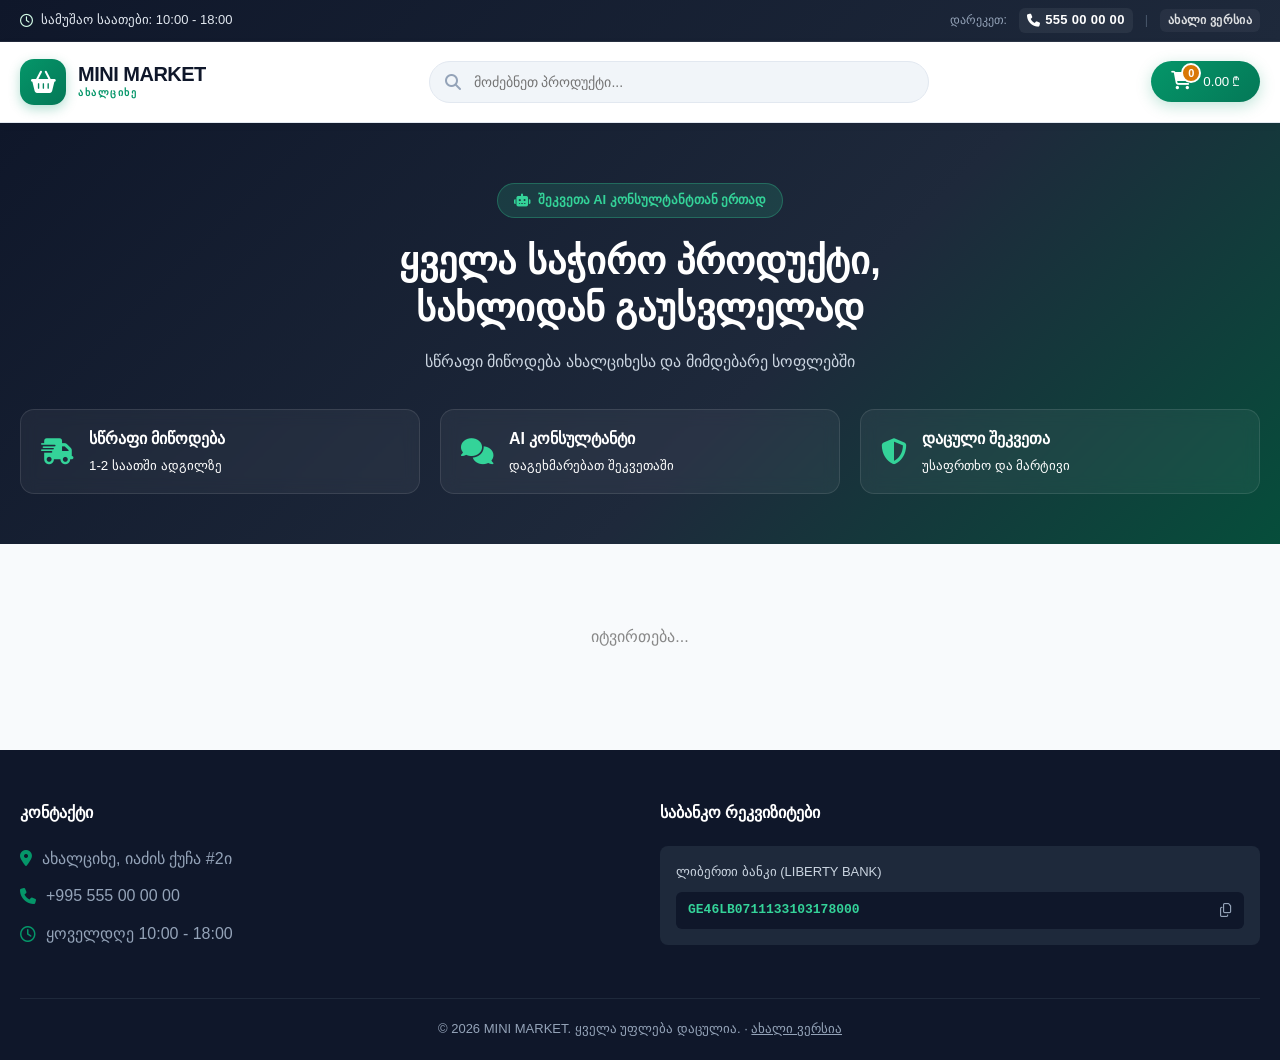
==== old.html @ efc27edb "Create old.html" ====
<!DOCTYPE html>
<html lang="ka">
<head>
<meta charset="UTF-8">
<meta name="viewport" content="width=device-width, initial-scale=1.0, maximum-scale=1.0">
<title>MINI MARKET | ძველი ვერსია</title>
<link rel="stylesheet" href="https://cdnjs.cloudflare.com/ajax/libs/font-awesome/6.5.1/css/all.min.css">
<link rel="stylesheet" href="style.css">
</head>
<body>

<div class="top-announcement-bar">
    <div class="container announcement-content">
        <div class="store-working-hours">
            <i class="fa-regular fa-clock"></i> სამუშაო საათები: 10:00 - 18:00
        </div>
        <div class="header-phones">
            <span class="phone-label">დარეკეთ:</span>
            <a href="tel:+995555000000" class="phone-link"><i class="fa-solid fa-phone"></i> 555 00 00 00</a>
            <span class="phone-divider">|</span>
            <a href="index.html" class="phone-link version-switch">ახალი ვერსია</a>
        </div>
    </div>
</div>

<header class="main-header">
    <div class="container header-wrapper">
        <a href="#" class="brand-logo">
            <div class="logo-icon"><i class="fa-solid fa-basket-shopping"></i></div>
            <div>
                <div class="brand-name">MINI MARKET</div>
                <div class="brand-tagline">ახალციხე</div>
            </div>
        </a>

        <div class="search-bar-wrapper">
            <i class="fa-solid fa-magnifying-glass search-icon"></i>
            <input type="text" id="search-input" placeholder="მოძებნეთ პროდუქტი...">
        </div>

        <button id="open-cart-btn" class="cart-btn" type="button">
            <div class="cart-icon-wrapper">
                <i class="fa-solid fa-cart-shopping"></i>
                <span class="cart-badge" id="cart-count">0</span>
            </div>
            <span class="cart-btn-text"><span id="cart-total-header">0.00</span> ₾</span>
        </button>
    </div>
</header>

<section class="hero-section">
    <div class="container">
        <div class="hero-badge"><i class="fa-solid fa-robot"></i> შეკვეთა AI კონსულტანტთან ერთად</div>
        <h1 class="hero-title">ყველა საჭირო პროდუქტი,<br>სახლიდან გაუსვლელად</h1>
        <p class="hero-subtitle">სწრაფი მიწოდება ახალციხესა და მიმდებარე სოფლებში</p>

        <div class="hero-features">
            <div class="feature-item">
                <i class="fa-solid fa-truck-fast"></i>
                <div><strong>სწრაფი მიწოდება</strong><br><small>1-2 საათში ადგილზე</small></div>
            </div>
            <div class="feature-item">
                <i class="fa-solid fa-comments"></i>
                <div><strong>AI კონსულტანტი</strong><br><small>დაგეხმარებათ შეკვეთაში</small></div>
            </div>
            <div class="feature-item">
                <i class="fa-solid fa-shield-halved"></i>
                <div><strong>დაცული შეკვეთა</strong><br><small>უსაფრთხო და მარტივი</small></div>
            </div>
        </div>
    </div>
</section>

<main class="container">
    <div id="product-list" class="product-grid">
        <p style="grid-column:1/-1; text-align:center; padding: 40px; color:#888;">იტვირთება...</p>
    </div>
</main>

<footer class="main-footer">
    <div class="container">
        <div class="footer-content">
            <div class="footer-col">
                <h4 class="footer-heading">კონტაქტი</h4>
                <ul class="footer-contact-list">
                    <li><i class="fa-solid fa-location-dot"></i> ახალციხე, იაძის ქუჩა #2ი</li>
                    <li><i class="fa-solid fa-phone"></i> +995 555 00 00 00</li>
                    <li><i class="fa-regular fa-clock"></i> ყოველდღე 10:00 - 18:00</li>
                </ul>
            </div>

            <div class="footer-col">
                <h4 class="footer-heading">საბანკო რეკვიზიტები</h4>
                <div class="iban-card">
                    <span class="iban-title">ლიბერთი ბანკი (LIBERTY BANK)</span>
                    <div class="iban-code-box">
                        <code id="iban-code">GE46LB0711133103178000</code>
                        <button id="copy-iban-btn" title="აკოპირებს ანგარიშის ნომერს" type="button"><i class="fa-regular fa-copy"></i></button>
                    </div>
                </div>
            </div>
        </div>
        <div class="footer-bottom">
            <div class="container">
                <p>© 2026 MINI MARKET. ყველა უფლება დაცულია. · <a href="index.html">ახალი ვერსია</a></p>
            </div>
        </div>
    </div>
</footer>

<!-- AI Checkout & Cart Modal Overlay -->
<div id="checkout-modal" class="modal-overlay">
    <div class="modal-card">
        <div class="modal-header">
            <div class="modal-title">
                <i class="fa-solid fa-robot"></i> AI ასისტენტი - შეკვეთის გაფორმება
            </div>
            <button id="close-modal-btn" class="close-btn" type="button"><i class="fa-solid fa-xmark"></i></button>
        </div>

        <div class="modal-body-split">
            <!-- Cart Summary -->
            <div class="cart-summary-column">
                <h3 class="column-title"><i class="fa-solid fa-cart-flatbed"></i> თქვენი კალათა</h3>
                <div id="cart-items-container" class="cart-items-list"></div>

                <div class="cart-billing-box">
                    <div class="bill-line">
                        <span>პროდუქცია:</span>
                        <span class="bill-val"><span id="subtotal-price">0.00</span> ₾</span>
                    </div>
                    <div class="bill-line">
                        <span>მიწოდების საფასური:</span>
                        <span class="bill-val"><span id="delivery-price">3.00</span> ₾</span>
                    </div>
                    <div class="bill-line total">
                        <span>სულ გადასახდელი:</span>
                        <span class="bill-val highlight"><span id="final-price">0.00</span> ₾</span>
                    </div>
                </div>
            </div>

            <!-- AI Chat Column -->
            <div class="ai-chat-column">
                <div id="ai-messages-box" class="chat-messages-container"></div>

                <div id="ai-input-wrapper" class="chat-input-area">
                    <input type="text" id="ai-user-input" placeholder="ჩაწერთ პასუხი აქ..." autocomplete="off">
                    <button id="ai-send-btn" class="send-btn" type="button"><i class="fa-solid fa-paper-plane"></i></button>
                </div>

                <button id="whatsapp-final-btn" class="whatsapp-send-btn hidden" type="button">
                    <i class="fa-brands fa-whatsapp"></i> შეკვეთის გაგზავნა WhatsApp-ზე
                </button>
            </div>
        </div>
    </div>
</div>

<script src="script-old.js"></script>
</body>
</html>
---- style.css ----
:root {
    --primary: #059669;
    --primary-dark: #047857;
    --primary-light: #d1fae5;
    --accent: #d97706;
    --dark: #0f172a;
    --dark-muted: #334155;
    --light-bg: #f8fafc;
    --card-bg: #ffffff;
    --border: #e2e8f0;
    --danger: #dc2626;
    --danger-bg: #fef2f2;
    --shadow-sm: 0 2px 8px rgba(15, 23, 42, 0.05);
    --shadow-md: 0 10px 25px -5px rgba(15, 23, 42, 0.08);
    --shadow-lg: 0 20px 35px -10px rgba(15, 23, 42, 0.15);
    --radius-sm: 8px;
    --radius-md: 14px;
    --radius-lg: 20px;
    --transition: all 0.25s cubic-bezier(0.4, 0, 0.2, 1);
}

* {
    margin: 0;
    padding: 0;
    box-sizing: border-box;
}

body {
    font-family: 'Fira GO', -apple-system, BlinkMacSystemFont, sans-serif;
    background-color: var(--light-bg);
    color: var(--dark);
    line-height: 1.6;
    -webkit-font-smoothing: antialiased;
}

.container {
    max-width: 1280px;
    margin: 0 auto;
    padding: 0 20px;
}

/* Announcement Bar */
.top-announcement-bar {
    background: linear-gradient(135deg, #0f172a 0%, #1e293b 100%);
    color: #e2e8f0;
    font-size: 13px;
    padding: 8px 0;
    border-bottom: 1px solid rgba(255, 255, 255, 0.08);
}

.announcement-content {
    display: flex;
    justify-content: space-between;
    align-items: center;
    flex-wrap: wrap;
    gap: 10px;
}

.store-working-hours {
    display: flex;
    align-items: center;
    gap: 8px;
}

.store-working-hours i {
    color: var(--primary-light);
}

.header-phones {
    display: flex;
    align-items: center;
    gap: 12px;
    flex-wrap: wrap;
}

.phone-label {
    color: #94a3b8;
    font-size: 12px;
}

.phone-link {
    color: #ffffff;
    text-decoration: none;
    font-weight: 600;
    letter-spacing: 0.3px;
    transition: var(--transition);
    display: inline-flex;
    align-items: center;
    gap: 5px;
    padding: 2px 8px;
    border-radius: 6px;
    background: rgba(255, 255, 255, 0.06);
}

.phone-link:hover {
    color: #34d399;
    background: rgba(52, 211, 153, 0.15);
}

.phone-divider {
    color: #475569;
}

.version-switch {
    font-size: 12px;
    opacity: 0.85;
}

.version-switch:hover {
    opacity: 1;
}

/* Main Header */
.main-header {
    position: sticky;
    top: 0;
    z-index: 100;
    background: rgba(255, 255, 255, 0.92);
    backdrop-filter: blur(12px);
    -webkit-backdrop-filter: blur(12px);
    border-bottom: 1px solid var(--border);
    box-shadow: var(--shadow-sm);
}

.header-wrapper {
    display: flex;
    align-items: center;
    justify-content: space-between;
    height: 80px;
    gap: 20px;
}

.brand-logo {
    display: flex;
    align-items: center;
    gap: 12px;
    text-decoration: none;
    color: var(--dark);
    flex-shrink: 0;
}

.logo-icon {
    width: 46px;
    height: 46px;
    background: linear-gradient(135deg, var(--primary) 0%, var(--primary-dark) 100%);
    color: white;
    border-radius: var(--radius-md);
    display: flex;
    align-items: center;
    justify-content: center;
    font-size: 22px;
    box-shadow: 0 4px 12px rgba(5, 150, 105, 0.3);
    flex-shrink: 0;
}

.brand-name {
    font-weight: 800;
    font-size: 20px;
    letter-spacing: -0.5px;
    line-height: 1.1;
}

.brand-tagline {
    font-size: 10px;
    font-weight: 700;
    letter-spacing: 1.5px;
    color: var(--primary);
}

/* Search Bar */
.search-bar-wrapper {
    flex: 1;
    max-width: 500px;
    position: relative;
}

.search-icon {
    position: absolute;
    left: 16px;
    top: 50%;
    transform: translateY(-50%);
    color: #94a3b8;
}

.search-bar-wrapper input {
    width: 100%;
    padding: 12px 16px 12px 44px;
    border: 1px solid var(--border);
    border-radius: 30px;
    background: #f1f5f9;
    font-family: inherit;
    font-size: 14px;
    transition: var(--transition);
    outline: none;
}

.search-bar-wrapper input:focus {
    background: #ffffff;
    border-color: var(--primary);
    box-shadow: 0 0 0 4px rgba(5, 150, 105, 0.15);
}

/* Cart Button Header */
.cart-btn {
    display: flex;
    align-items: center;
    gap: 12px;
    background: linear-gradient(135deg, var(--primary) 0%, var(--primary-dark) 100%);
    color: white;
    border: none;
    padding: 10px 20px;
    border-radius: 30px;
    cursor: pointer;
    transition: var(--transition);
    box-shadow: 0 4px 15px rgba(5, 150, 105, 0.25);
    flex-shrink: 0;
}

.cart-btn:hover {
    transform: translateY(-2px);
    box-shadow: 0 6px 20px rgba(5, 150, 105, 0.35);
}

.cart-icon-wrapper {
    position: relative;
    font-size: 18px;
}

.cart-badge {
    position: absolute;
    top: -8px;
    right: -10px;
    background: var(--accent);
    color: white;
    font-size: 11px;
    font-weight: 700;
    width: 20px;
    height: 20px;
    border-radius: 50%;
    display: flex;
    align-items: center;
    justify-content: center;
    border: 2px solid #ffffff;
}

/* Hero Section */
.hero-section {
    background: linear-gradient(135deg, #0f172a 0%, #1e293b 60%, #064e3b 100%);
    color: white;
    padding: 60px 0 50px;
    margin-bottom: 40px;
    text-align: center;
}

.hero-badge {
    display: inline-flex;
    align-items: center;
    gap: 8px;
    background: rgba(52, 211, 153, 0.15);
    color: #34d399;
    border: 1px solid rgba(52, 211, 153, 0.3);
    padding: 6px 16px;
    border-radius: 20px;
    font-size: 13px;
    font-weight: 600;
    margin-bottom: 20px;
}

.hero-title {
    font-size: 38px;
    font-weight: 800;
    line-height: 1.25;
    margin-bottom: 16px;
}

.hero-subtitle {
    font-size: 16px;
    color: #cbd5e1;
    margin-bottom: 35px;
}

.hero-features {
    display: grid;
    grid-template-columns: repeat(3, 1fr);
    gap: 20px;
    text-align: left;
}

.feature-item {
    background: rgba(255, 255, 255, 0.05);
    backdrop-filter: blur(8px);
    border: 1px solid rgba(255, 255, 255, 0.1);
    padding: 16px 20px;
    border-radius: var(--radius-md);
    display: flex;
    align-items: center;
    gap: 15px;
}

.feature-item i {
    font-size: 26px;
    color: #34d399;
}

/* Product Cards */
.product-grid {
    display: grid;
    grid-template-columns: repeat(auto-fill, minmax(240px, 1fr));
    gap: 24px;
    margin-bottom: 60px;
}

.product-card {
    background: var(--card-bg);
    border: 1px solid var(--border);
    border-radius: var(--radius-md);
    padding: 18px;
    display: flex;
    flex-direction: column;
    justify-content: space-between;
    transition: var(--transition);
}

.product-card:hover {
    transform: translateY(-5px);
    box-shadow: var(--shadow-lg);
}

.product-img-wrapper {
    width: 100%;
    height: 180px;
    display: flex;
    align-items: center;
    justify-content: center;
    margin-bottom: 15px;
    background: #f8fafc;
    border-radius: var(--radius-sm);
}

.product-img-wrapper img {
    max-width: 85%;
    max-height: 85%;
    object-fit: contain;
}

.product-title {
    font-size: 15px;
    font-weight: 700;
    margin-bottom: 8px;
    min-height: 40px;
}

.product-footer {
    display: flex;
    align-items: center;
    justify-content: space-between;
}

.product-price {
    font-size: 18px;
    font-weight: 800;
    color: var(--primary-dark);
}

.add-to-cart-btn {
    background: var(--primary-light);
    color: var(--primary-dark);
    border: none;
    padding: 9px 15px;
    border-radius: 20px;
    font-family: inherit;
    font-weight: 700;
    cursor: pointer;
    transition: var(--transition);
}

.add-to-cart-btn:hover {
    background: var(--primary);
    color: white;
}

/* Footer */
.main-footer {
    background: var(--dark);
    color: #94a3b8;
    padding-top: 50px;
}

.footer-content {
    display: grid;
    grid-template-columns: repeat(auto-fit, minmax(280px, 1fr));
    gap: 40px;
    padding-bottom: 40px;
    border-bottom: 1px solid #1e293b;
}

.footer-heading {
    color: white;
    font-size: 16px;
    font-weight: 700;
    margin-bottom: 20px;
}

.footer-contact-list {
    list-style: none;
}

.footer-contact-list li {
    margin-bottom: 12px;
    display: flex;
    align-items: center;
    gap: 10px;
}

.footer-contact-list i { color: var(--primary); }

.iban-card {
    background: #1e293b;
    padding: 16px;
    border-radius: var(--radius-sm);
}

.iban-title {
    display: block;
    font-size: 13px;
    margin-bottom: 10px;
    color: #cbd5e1;
}

.iban-code-box {
    display: flex;
    align-items: center;
    justify-content: space-between;
    background: #0f172a;
    padding: 8px 12px;
    border-radius: 6px;
    gap: 10px;
}

.iban-code-box code { color: #34d399; font-weight: 600; word-break: break-all; }

.iban-code-box button {
    background: transparent;
    border: none;
    color: #94a3b8;
    cursor: pointer;
    flex-shrink: 0;
}

.iban-code-box button:hover { color: #34d399; }

.footer-bottom {
    padding: 20px 0;
    text-align: center;
    font-size: 13px;
}

.footer-bottom a {
    color: #94a3b8;
}

.footer-bottom a:hover {
    color: #34d399;
}

/* AI Modal Overlay */
.modal-overlay {
    position: fixed;
    top: 0; left: 0; right: 0; bottom: 0;
    background: rgba(15, 23, 42, 0.7);
    backdrop-filter: blur(6px);
    z-index: 1000;
    display: flex;
    align-items: center;
    justify-content: center;
    opacity: 0;
    pointer-events: none;
    transition: opacity 0.3s ease;
    padding: 20px;
}

.modal-overlay.show { opacity: 1; pointer-events: auto; }

.modal-card {
    background: #ffffff;
    width: 100%;
    max-width: 960px;
    max-height: 90vh;
    border-radius: var(--radius-lg);
    box-shadow: var(--shadow-lg);
    display: flex;
    flex-direction: column;
    overflow: hidden;
}

.modal-header {
    background: var(--dark);
    color: white;
    padding: 18px 24px;
    display: flex;
    align-items: center;
    justify-content: space-between;
}

.modal-title { display:flex; align-items:center; gap:10px; font-weight:700; }

.close-btn {
    background: rgba(255,255,255,0.1);
    border: none;
    color: white;
    width: 32px;
    height: 32px;
    border-radius: 50%;
    cursor: pointer;
}
.close-btn:hover { background: rgba(255,255,255,0.2); }

.modal-body-split {
    display: flex;
    height: 560px;
}

.cart-summary-column {
    width: 38%;
    background: #f8fafc;
    border-right: 1px solid var(--border);
    padding: 20px;
    display: flex;
    flex-direction: column;
}

.column-title { font-size: 15px; margin-bottom: 14px; display:flex; align-items:center; gap:8px; }

.cart-items-list { flex: 1; overflow-y: auto; }

.cart-item-row {
    background: white;
    border: 1px solid var(--border);
    padding: 10px 12px;
    border-radius: var(--radius-sm);
    margin-bottom: 10px;
    display: flex;
    justify-content: space-between;
    align-items: center;
}

.cart-item-row button {
    background: var(--primary-light);
    border: none;
    width: 24px;
    height: 24px;
    border-radius: 50%;
    cursor: pointer;
    font-weight: 700;
}

.cart-billing-box {
    background: white;
    padding: 14px;
    border-radius: var(--radius-sm);
    border: 1px solid var(--border);
}

.bill-line { display: flex; justify-content: space-between; margin-bottom: 6px; }
.bill-line.total { border-top: 1px dashed var(--border); padding-top: 8px; font-weight: 800; }
.bill-val.highlight { color: var(--primary-dark); font-size: 17px; }

.ai-chat-column {
    flex: 1;
    display: flex;
    flex-direction: column;
    padding: 20px;
}

.chat-messages-container {
    flex: 1;
    overflow-y: auto;
    display: flex;
    flex-direction: column;
    gap: 12px;
    margin-bottom: 15px;
}

.chat-bubble {
    max-width: 85%;
    padding: 12px 16px;
    border-radius: 16px;
    font-size: 14px;
    white-space: pre-wrap;
}

.chat-bubble.bot { background: #f1f5f9; color: var(--dark); align-self: flex-start; }
.chat-bubble.user { background: var(--primary); color: white; align-self: flex-end; }

/* Red Validation Error Style */
.chat-bubble.bot.error {
    background: var(--danger-bg);
    color: var(--danger);
    border: 1px solid #fca5a5;
    border-left: 4px solid var(--danger);
    font-weight: 600;
}

.chat-input-area { display: flex; gap: 10px; }
.chat-input-area input {
    flex: 1; padding: 12px 16px; border: 1px solid var(--border); border-radius: 25px; outline: none;
}
.send-btn {
    background: var(--primary); color: white; border: none; width: 44px; height: 44px; border-radius: 50%; cursor: pointer;
}

.whatsapp-send-btn {
    width: 100%; background: #25d366; color: white; border: none; padding: 14px; border-radius: 12px; font-weight: 700; cursor: pointer;
}
.whatsapp-send-btn:hover { background: #1ebe5b; }

.confirm-order-btn {
    width: 100%;
    background: var(--primary);
    color: white;
    border: none;
    padding: 14px;
    border-radius: 12px;
    font-weight: 700;
    cursor: pointer;
    transition: var(--transition);
}
.confirm-order-btn:hover { background: var(--primary-dark); }
.confirm-order-btn:disabled { opacity: 0.6; cursor: not-allowed; }

.hidden { display: none !important; }

@media (max-width: 900px) {
    .modal-body-split { flex-direction: column; height: auto; }
    .cart-summary-column { width: 100%; border-right: none; border-bottom: 1px solid var(--border); }
    .chat-messages-container { max-height: 260px; }
}

/* ===== Mobile / Tablet responsiveness ===== */
@media (max-width: 768px) {
    .header-wrapper {
        flex-wrap: wrap;
        height: auto;
        padding: 12px 0;
        gap: 12px;
    }
    .search-bar-wrapper {
        order: 3;
        max-width: 100%;
        flex-basis: 100%;
    }
    .hero-section { padding: 40px 0 30px; }
    .hero-title { font-size: 27px; }
    .hero-subtitle { font-size: 14px; margin-bottom: 25px; }
    .hero-features { grid-template-columns: 1fr; }
    .announcement-content { justify-content: center; text-align: center; }
    .header-phones { justify-content: center; }
    .product-grid { grid-template-columns: repeat(auto-fill, minmax(150px, 1fr)); gap: 14px; }
    .product-img-wrapper { height: 130px; }
}

@media (max-width: 480px) {
    .brand-name { font-size: 16px; }
    .brand-tagline { font-size: 9px; }
    .logo-icon { width: 38px; height: 38px; font-size: 18px; border-radius: var(--radius-sm); }
    .cart-btn { padding: 9px 14px; gap: 8px; }
    .cart-btn-text { font-size: 13px; }
    .product-title { font-size: 13px; min-height: 34px; }
    .product-price { font-size: 15px; }
    .add-to-cart-btn { padding: 7px 10px; font-size: 12px; }
    .modal-card { max-height: 95vh; }
    .modal-header { padding: 14px 16px; }
    .cart-summary-column, .ai-chat-column { padding: 14px; }
}
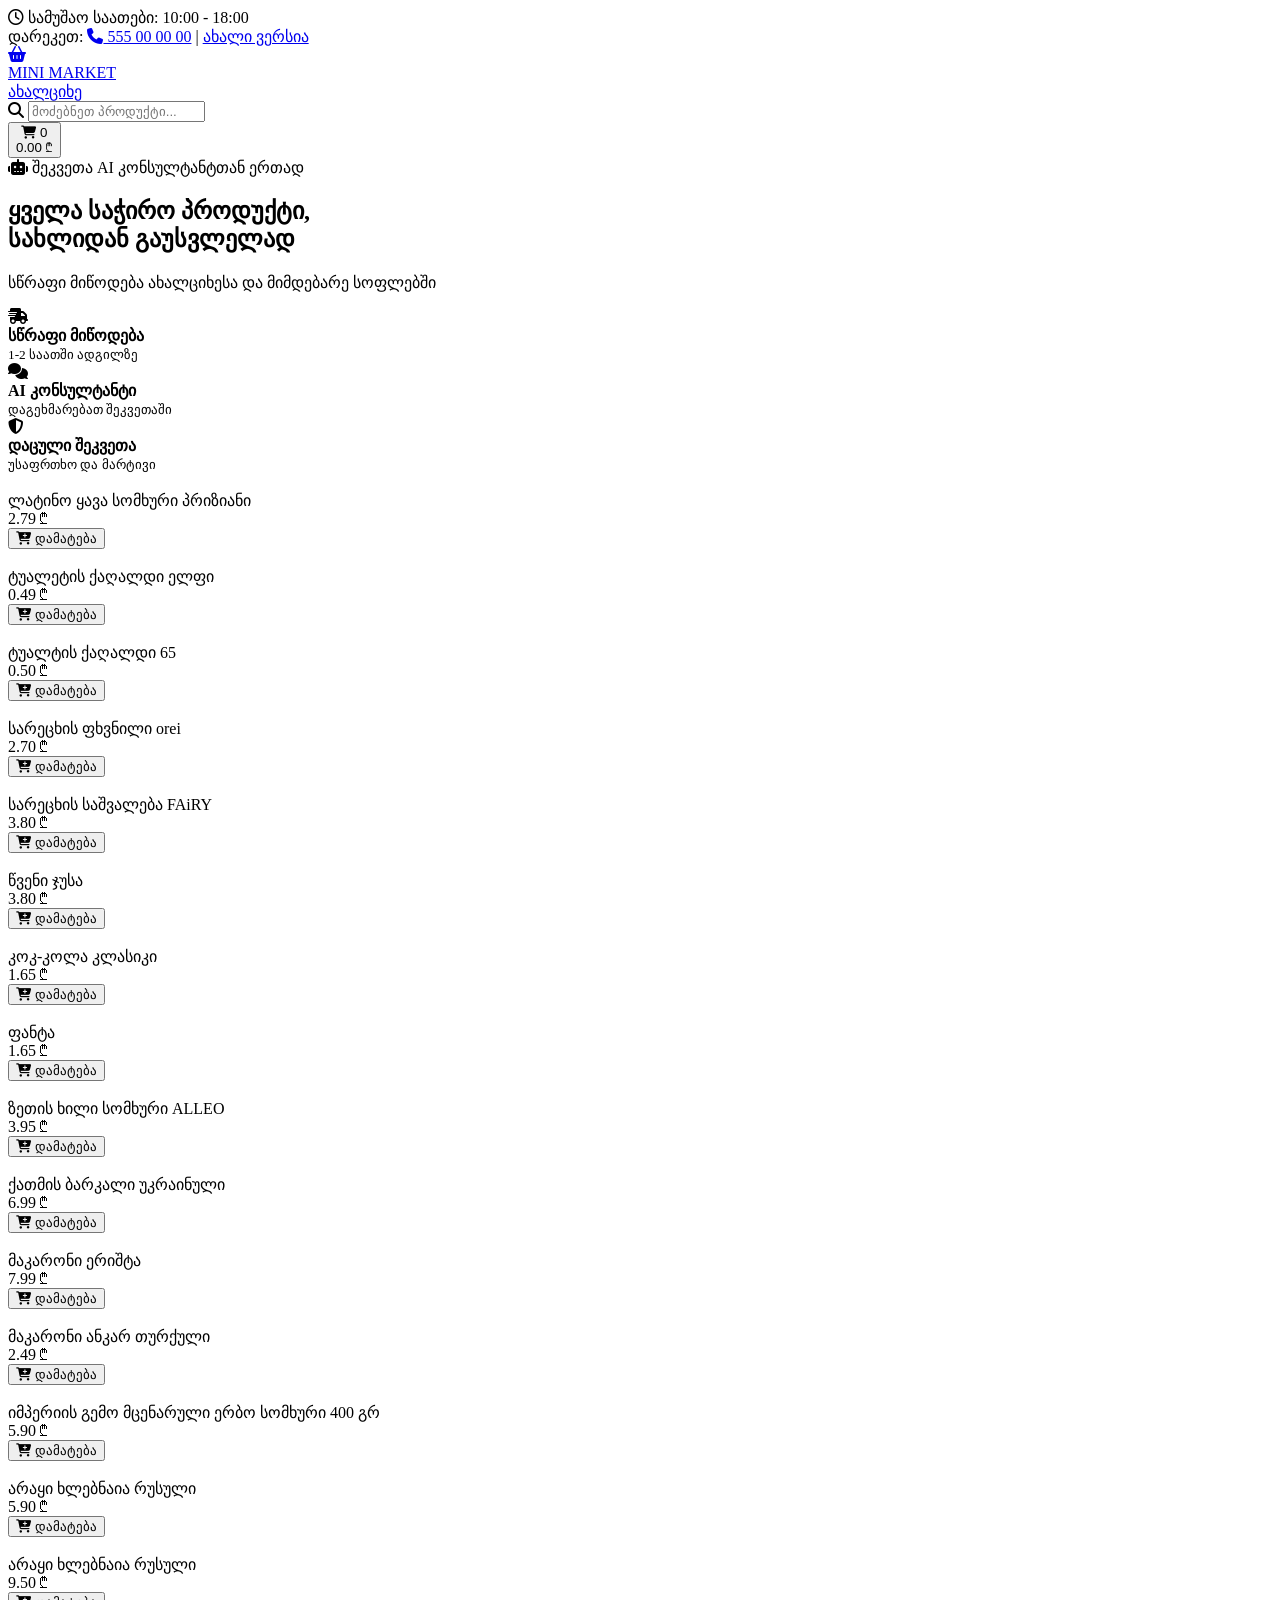
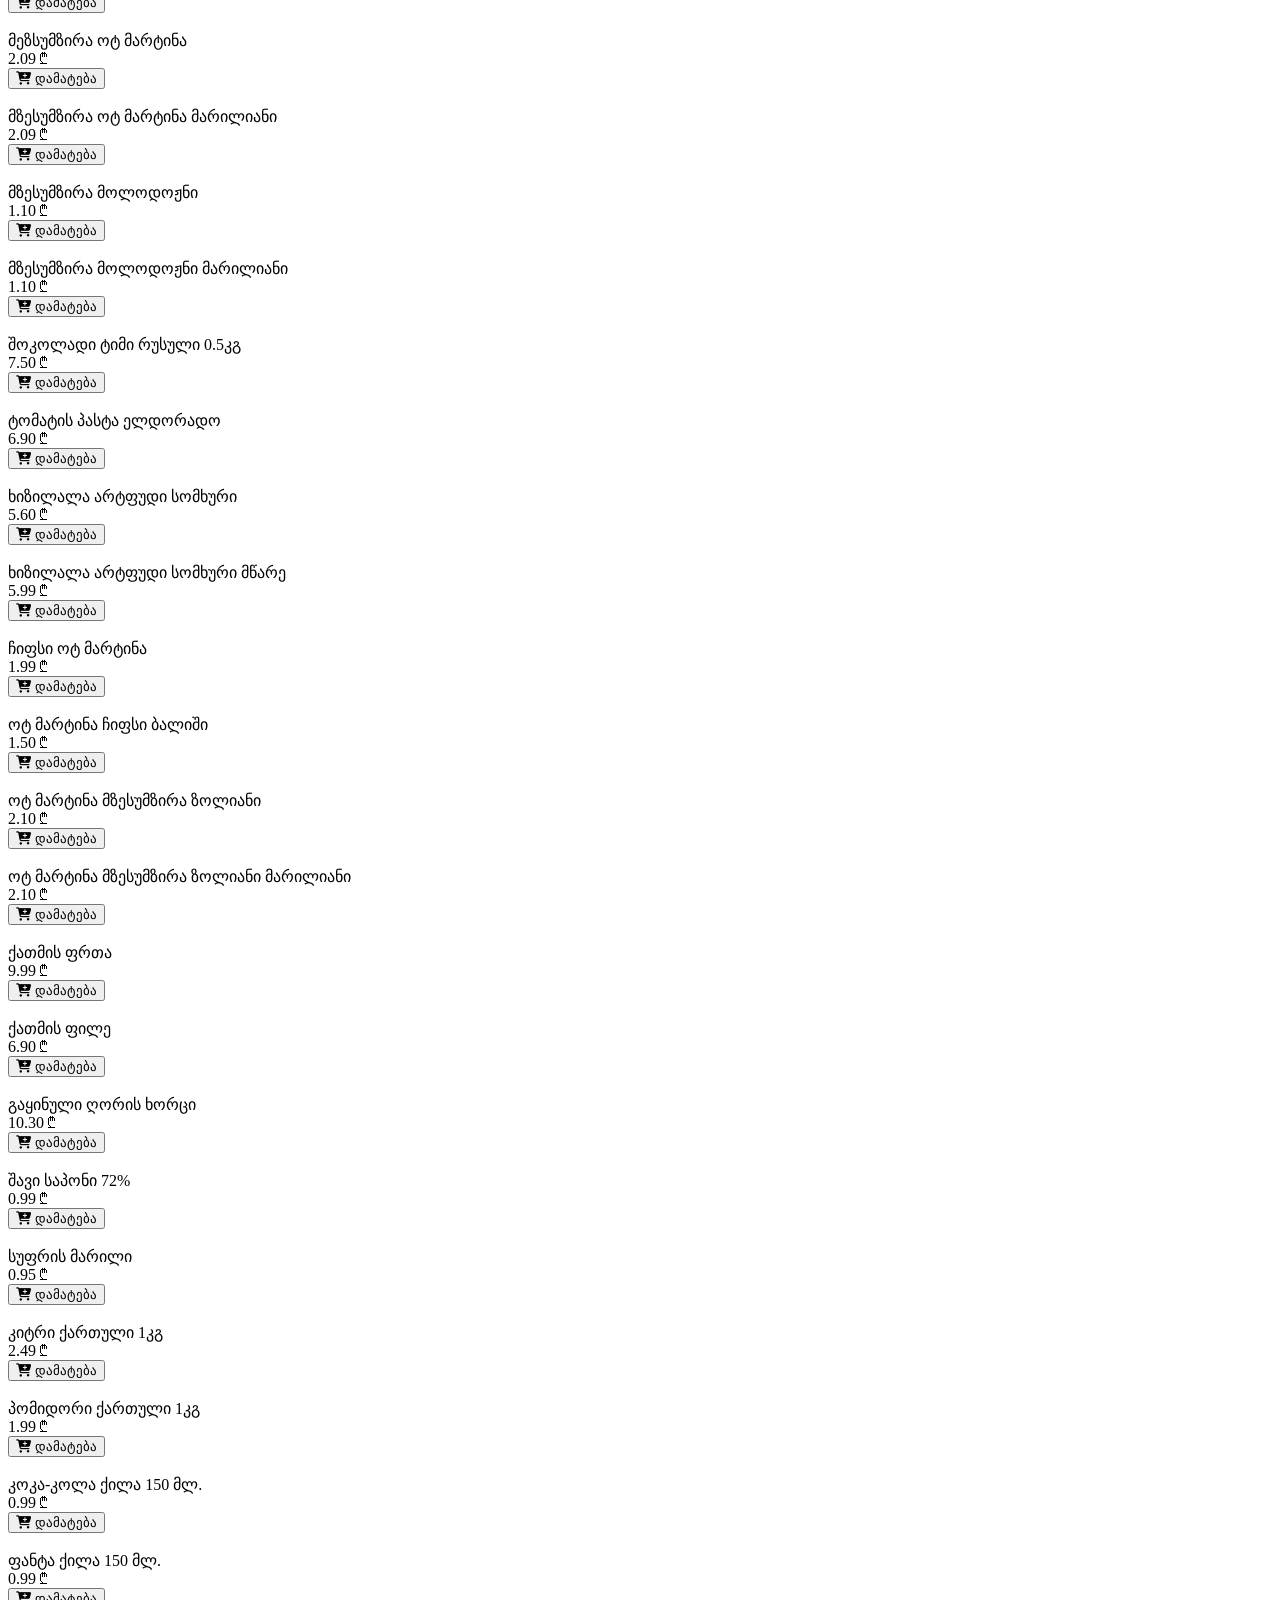
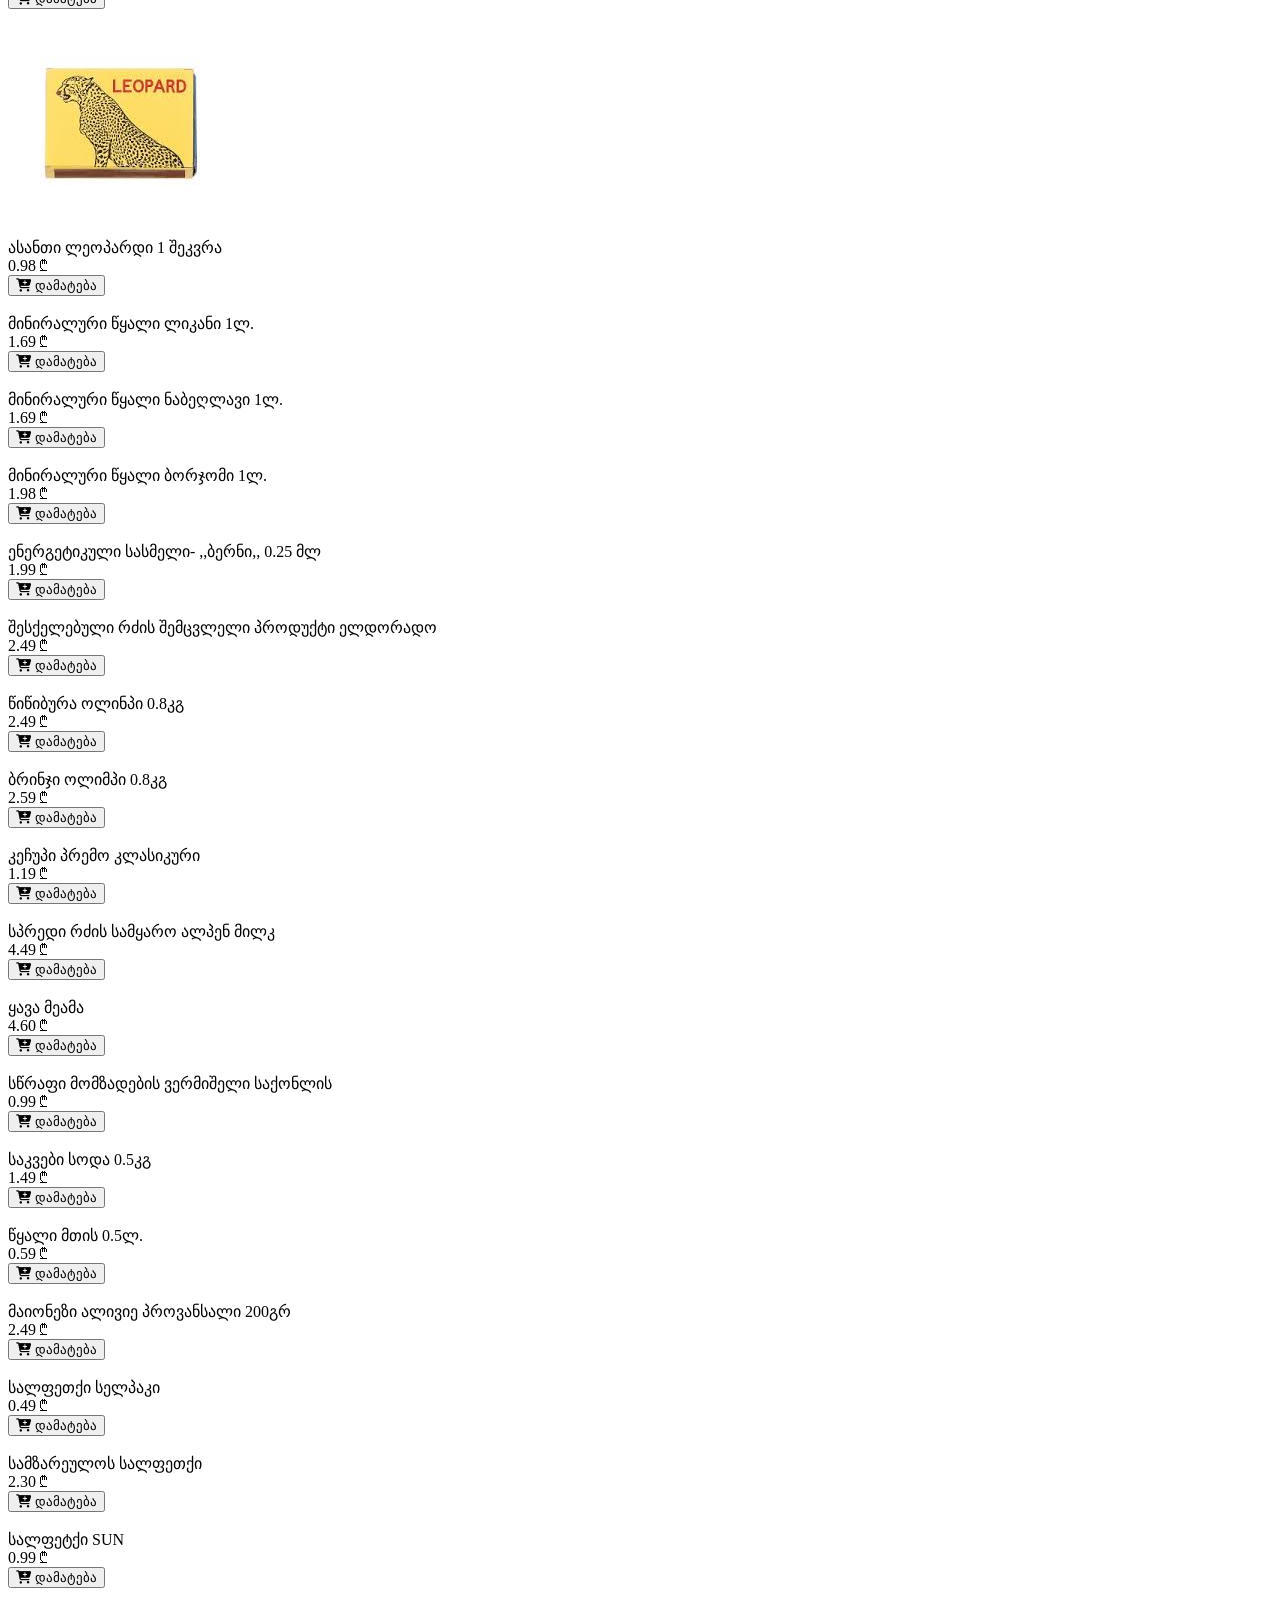
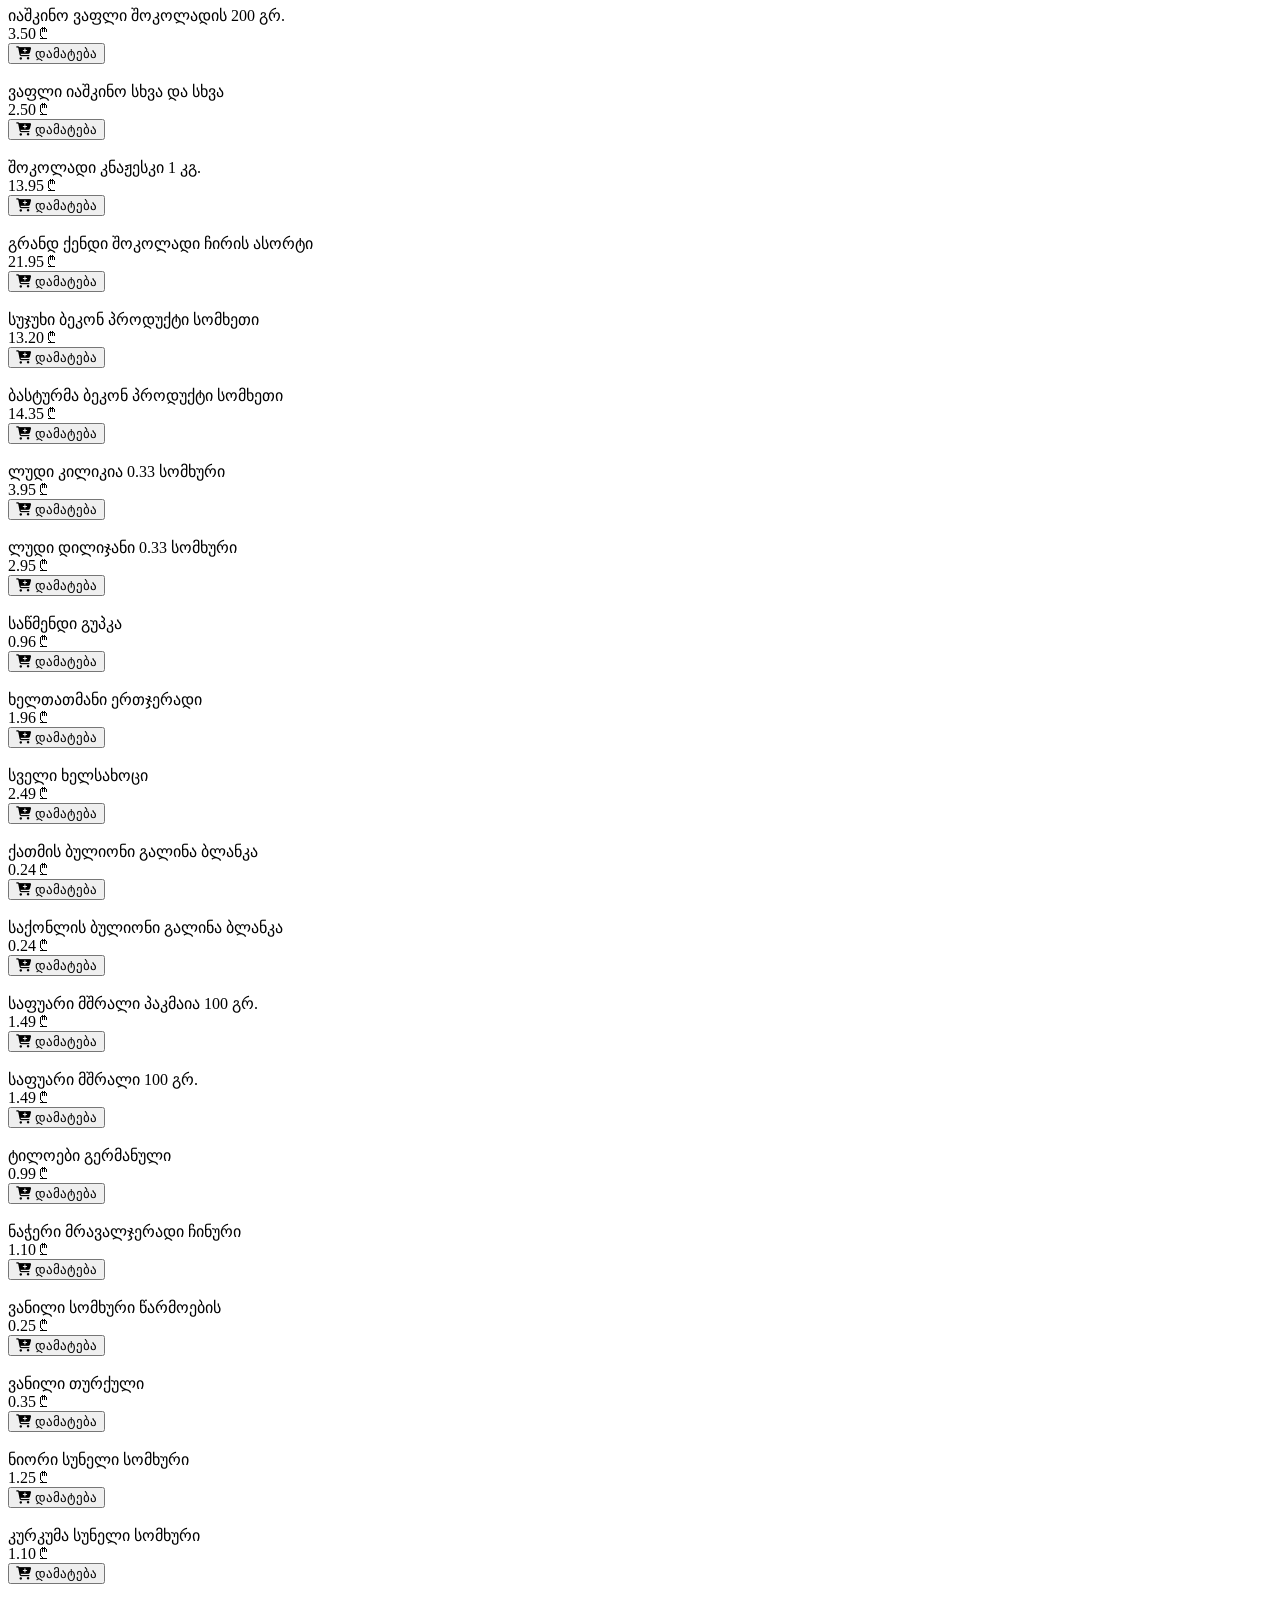
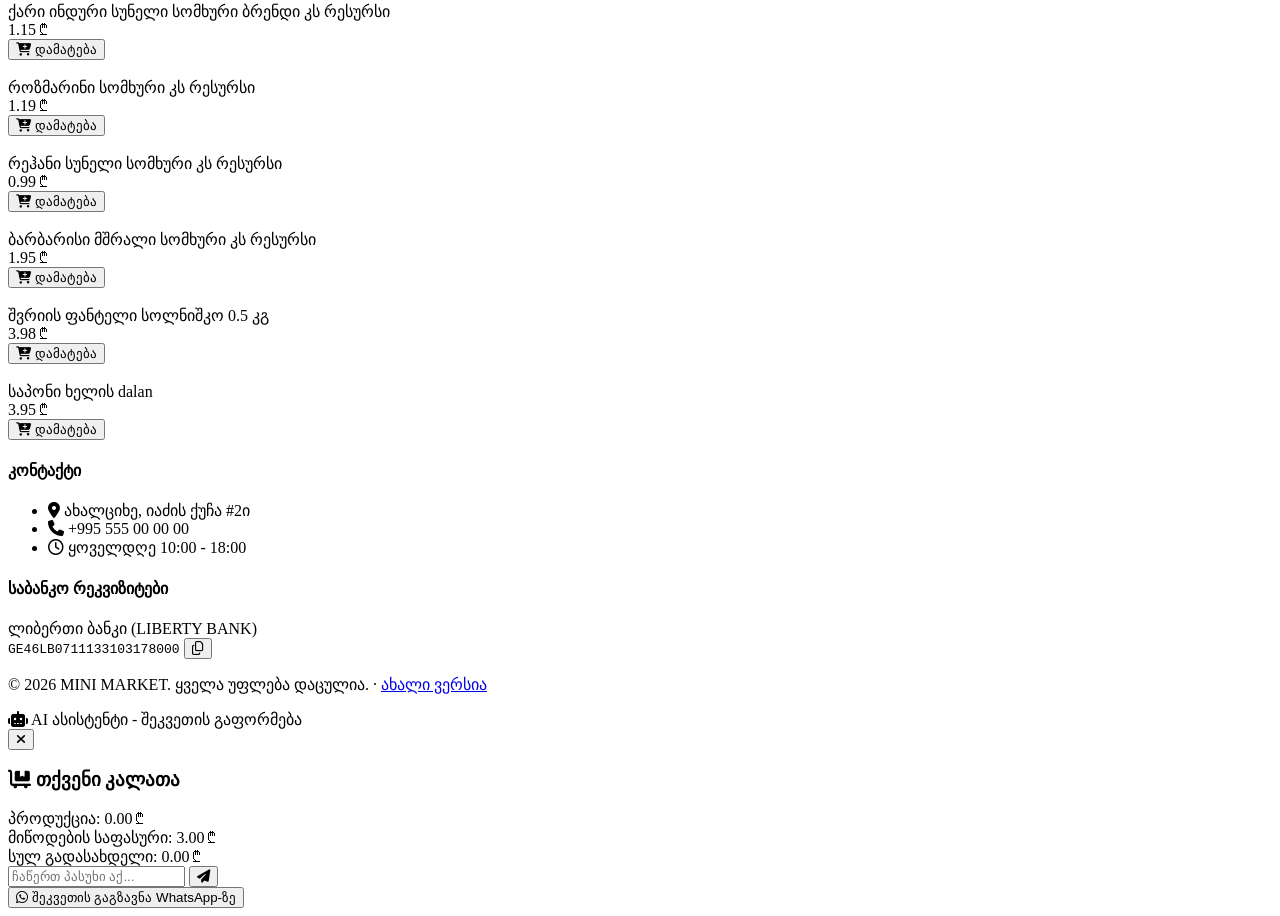
==== commit 7558cf2e: "Update old.html" ====
--- a/old.html
+++ b/old.html
@@ -5,7 +5,7 @@
 <meta name="viewport" content="width=device-width, initial-scale=1.0, maximum-scale=1.0">
 <title>MINI MARKET | ძველი ვერსია</title>
 <link rel="stylesheet" href="https://cdnjs.cloudflare.com/ajax/libs/font-awesome/6.5.1/css/all.min.css">
-<link rel="stylesheet" href="style.css">
+<link rel="stylesheet" href="style-old.css">
 </head>
 <body>
 
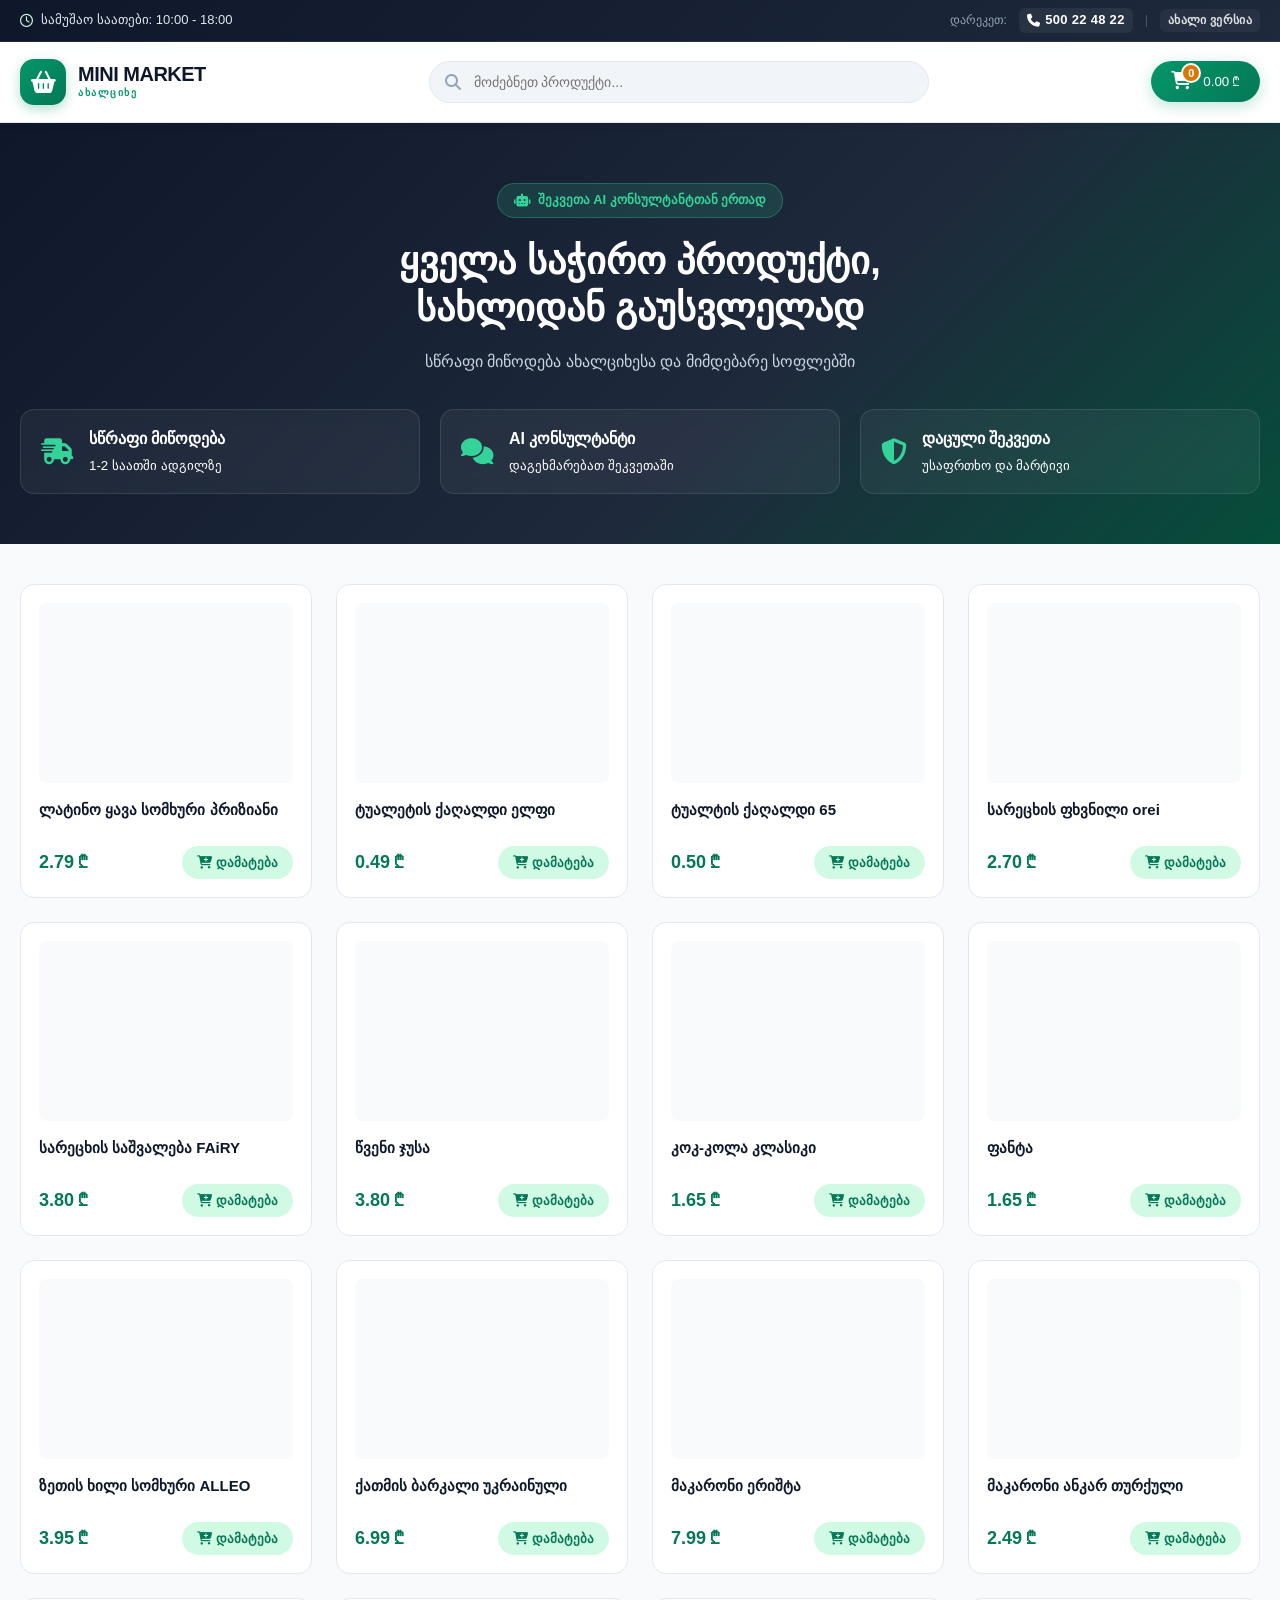
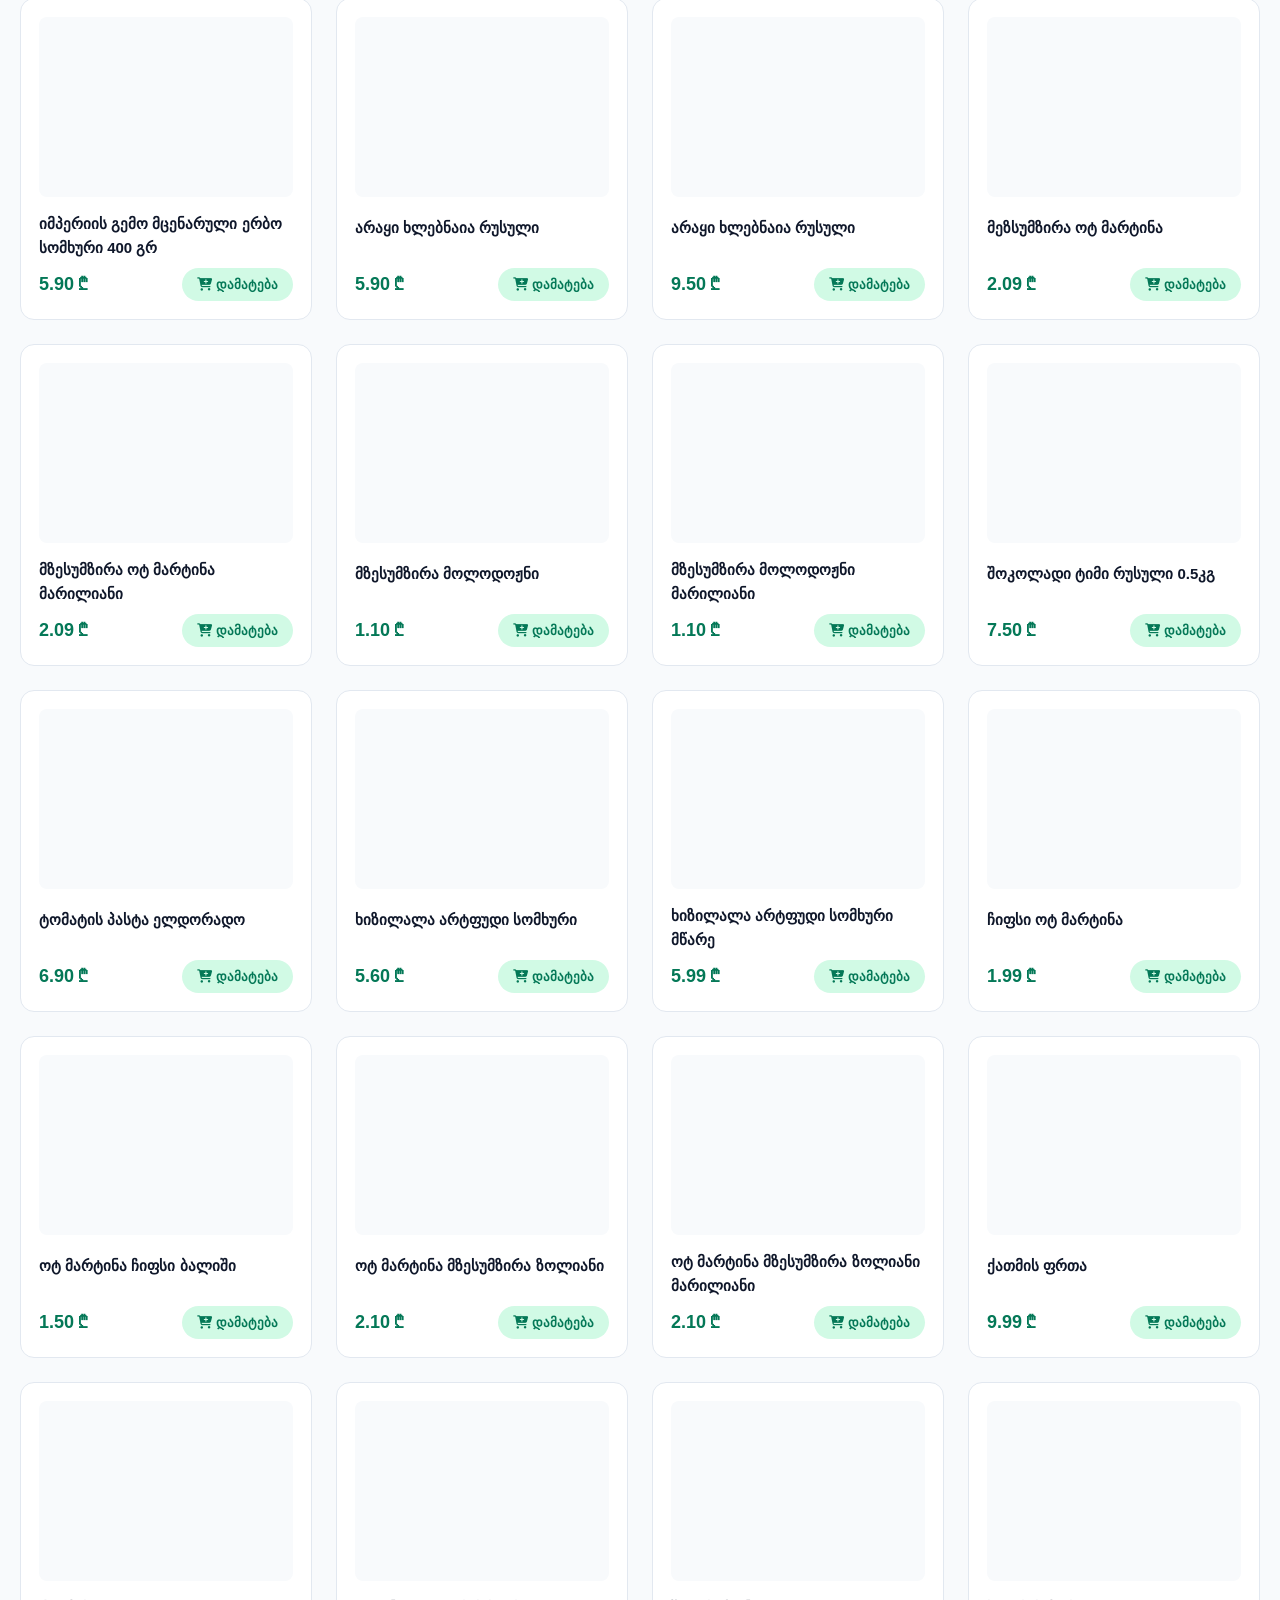
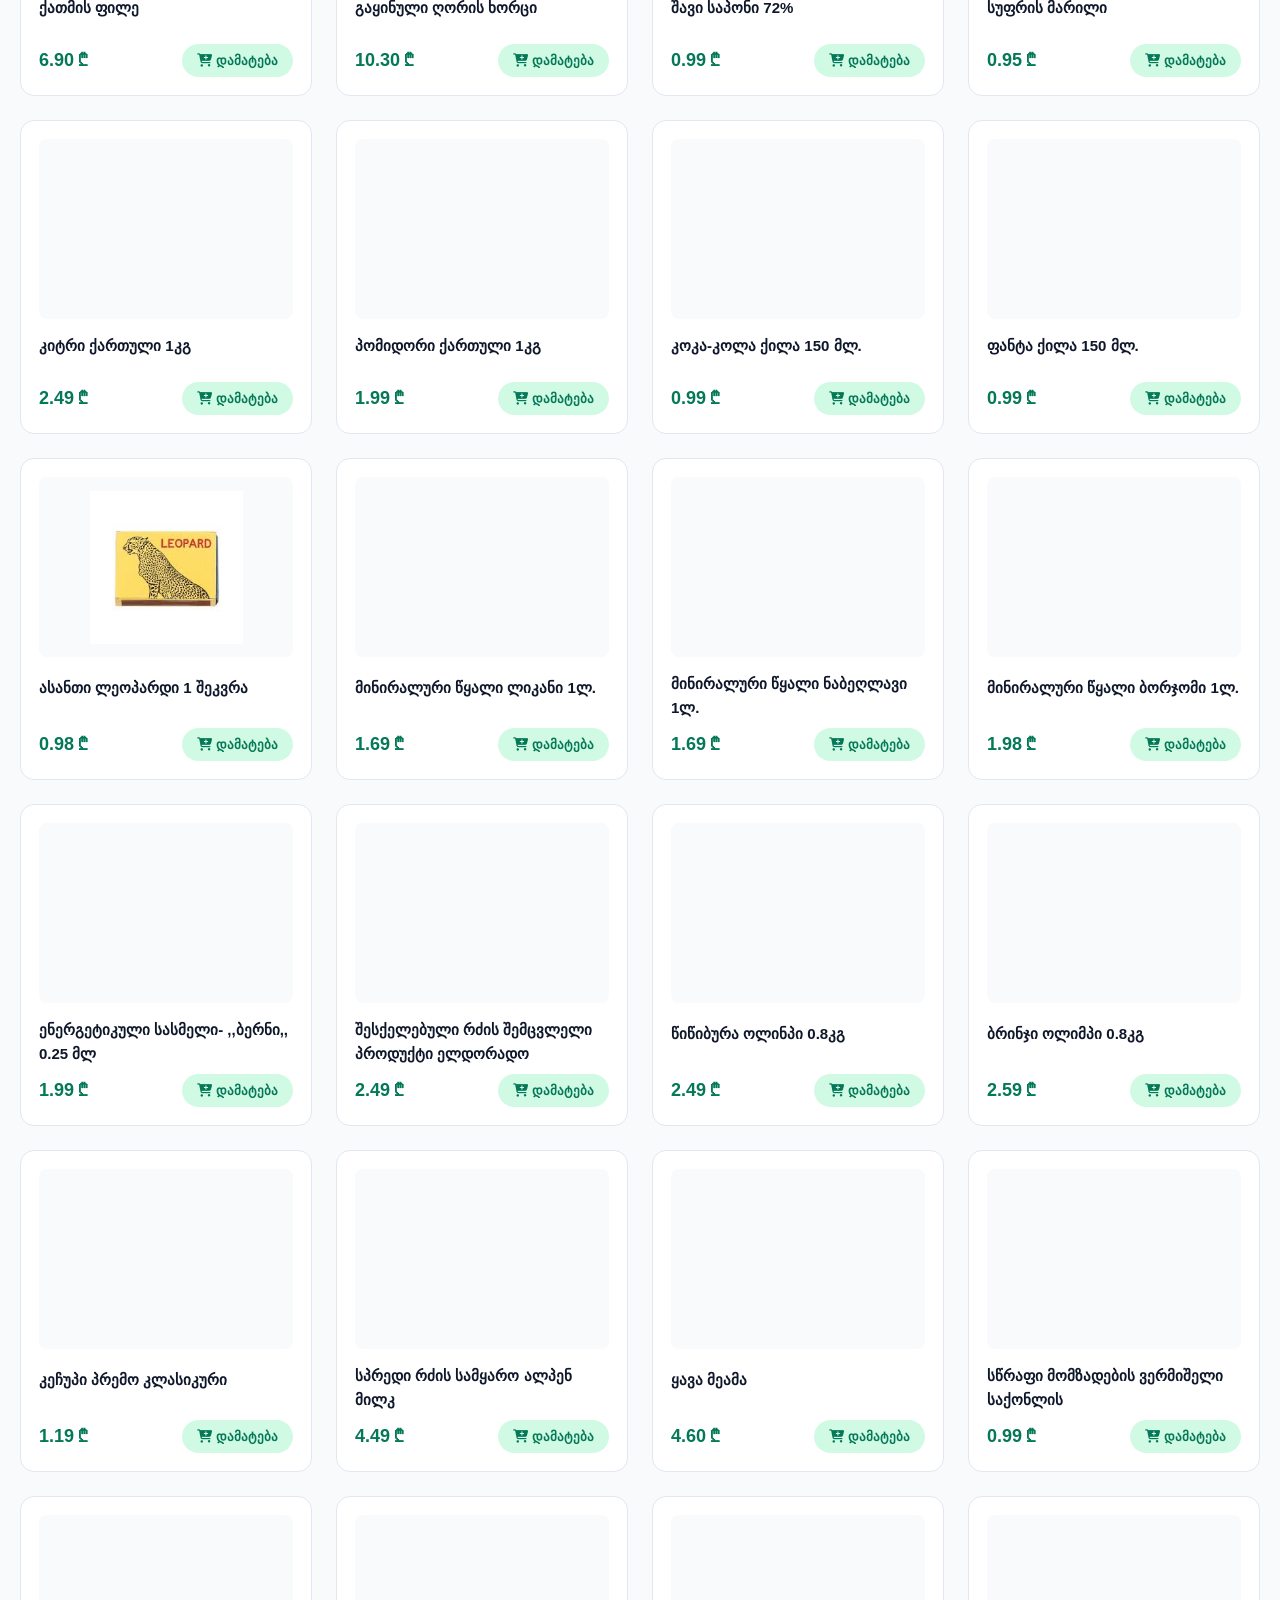
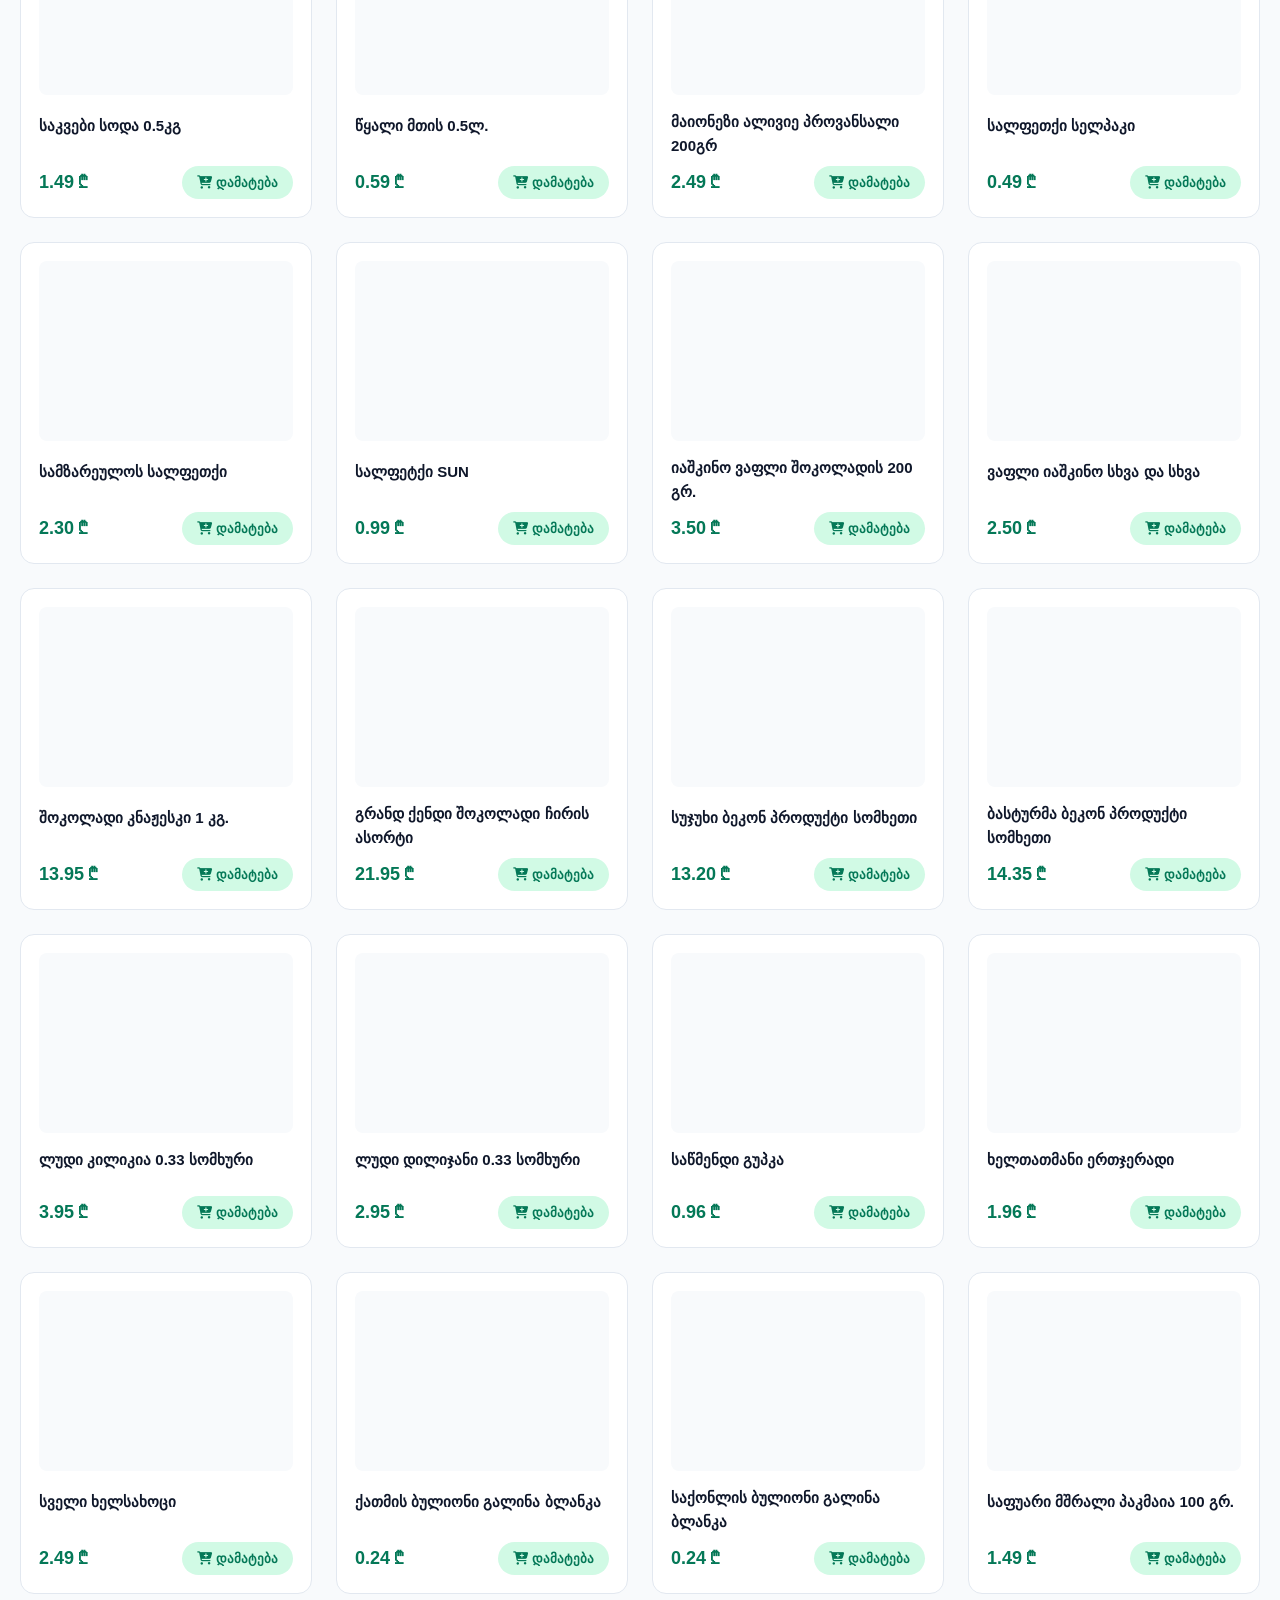
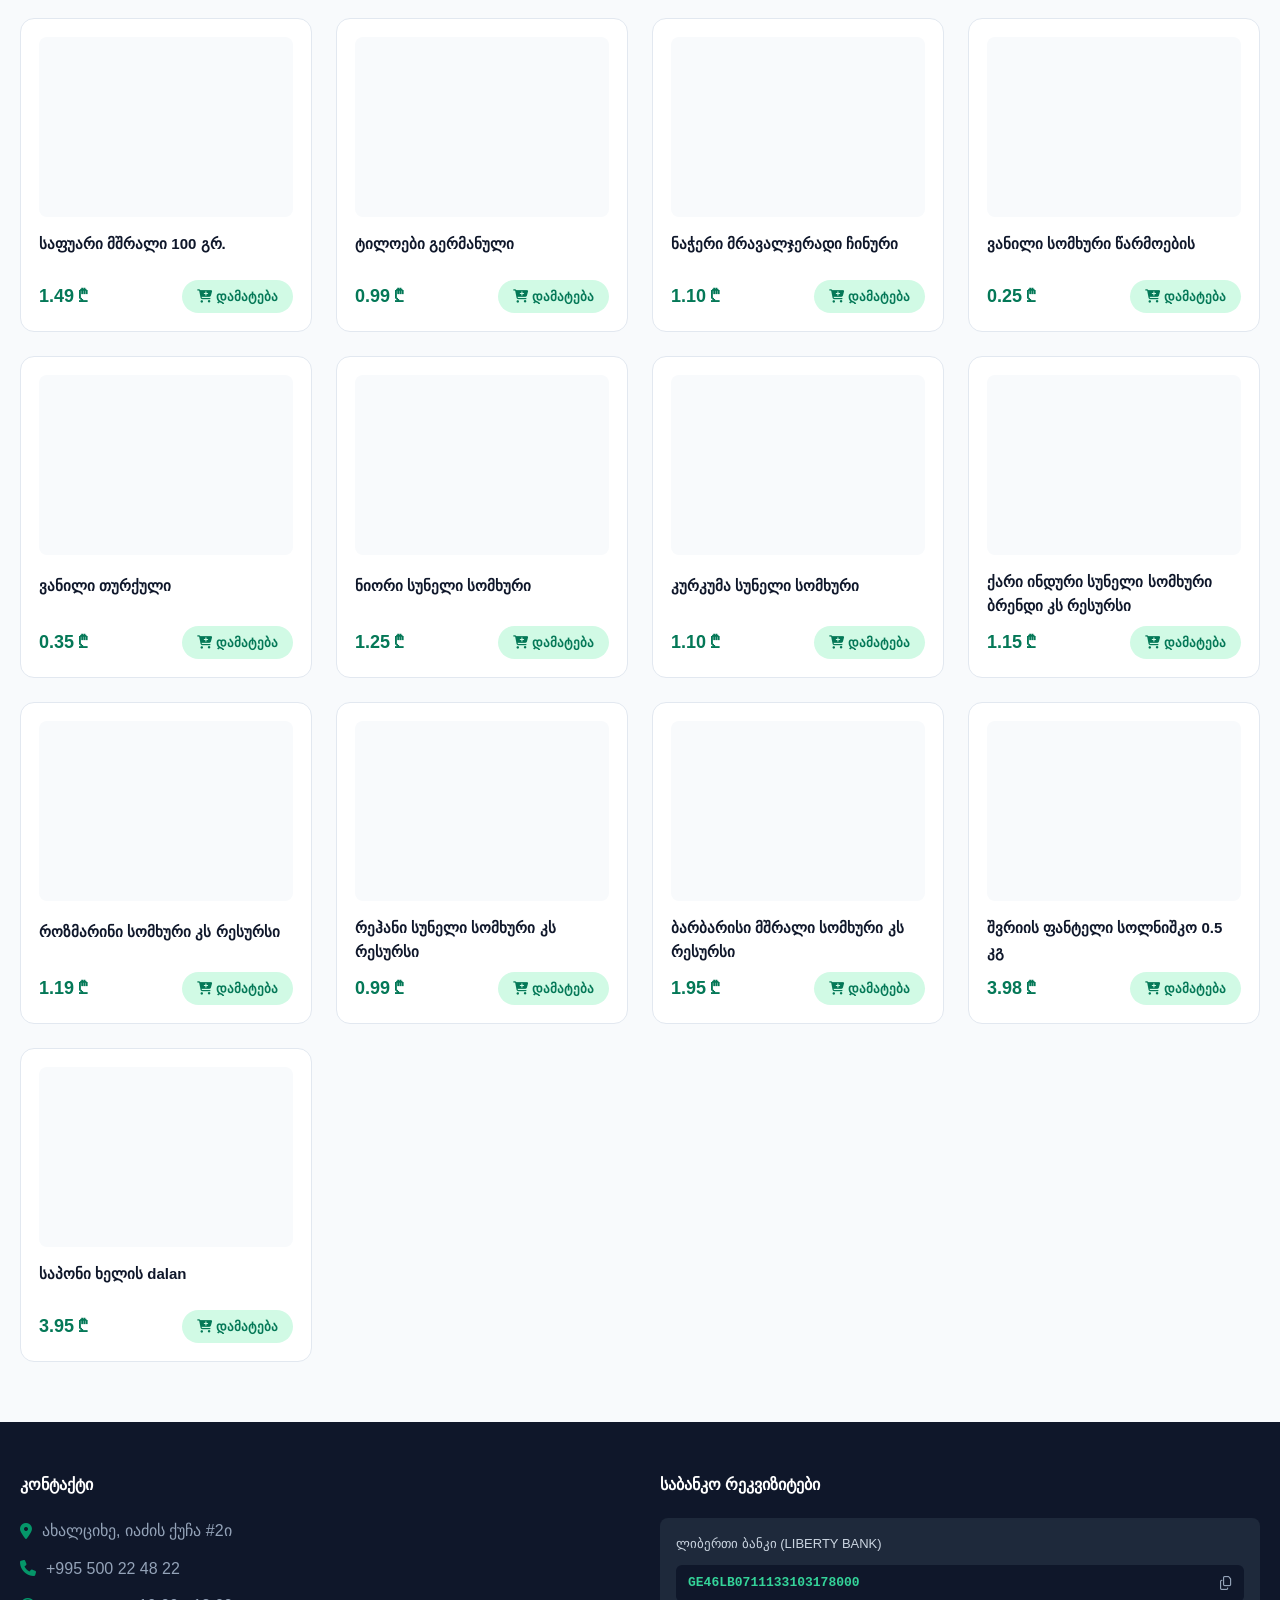
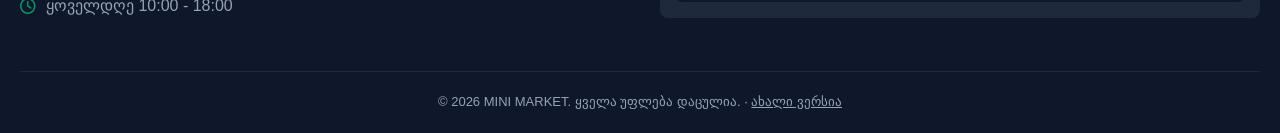
==== commit 23458314: "Update old.html" ====
--- a/old.html
+++ b/old.html
@@ -16,7 +16,7 @@
         </div>
         <div class="header-phones">
             <span class="phone-label">დარეკეთ:</span>
-            <a href="tel:+995555000000" class="phone-link"><i class="fa-solid fa-phone"></i> 555 00 00 00</a>
+            <a href="tel:+995500224822" class="phone-link"><i class="fa-solid fa-phone"></i> 500 22 48 22</a>
             <span class="phone-divider">|</span>
             <a href="index.html" class="phone-link version-switch">ახალი ვერსია</a>
         </div>
@@ -84,7 +84,7 @@
                 <h4 class="footer-heading">კონტაქტი</h4>
                 <ul class="footer-contact-list">
                     <li><i class="fa-solid fa-location-dot"></i> ახალციხე, იაძის ქუჩა #2ი</li>
-                    <li><i class="fa-solid fa-phone"></i> +995 555 00 00 00</li>
+                    <li><i class="fa-solid fa-phone"></i> +995 500 22 48 22</li>
                     <li><i class="fa-regular fa-clock"></i> ყოველდღე 10:00 - 18:00</li>
                 </ul>
             </div>
--- a/style-old.css
+++ b/style-old.css
@@ -0,0 +1,674 @@
+:root {
+    --primary: #059669;
+    --primary-dark: #047857;
+    --primary-light: #d1fae5;
+    --accent: #d97706;
+    --dark: #0f172a;
+    --dark-muted: #334155;
+    --light-bg: #f8fafc;
+    --card-bg: #ffffff;
+    --border: #e2e8f0;
+    --danger: #dc2626;
+    --danger-bg: #fef2f2;
+    --shadow-sm: 0 2px 8px rgba(15, 23, 42, 0.05);
+    --shadow-md: 0 10px 25px -5px rgba(15, 23, 42, 0.08);
+    --shadow-lg: 0 20px 35px -10px rgba(15, 23, 42, 0.15);
+    --radius-sm: 8px;
+    --radius-md: 14px;
+    --radius-lg: 20px;
+    --transition: all 0.25s cubic-bezier(0.4, 0, 0.2, 1);
+}
+
+* {
+    margin: 0;
+    padding: 0;
+    box-sizing: border-box;
+}
+
+body {
+    font-family: 'Fira GO', -apple-system, BlinkMacSystemFont, sans-serif;
+    background-color: var(--light-bg);
+    color: var(--dark);
+    line-height: 1.6;
+    -webkit-font-smoothing: antialiased;
+}
+
+.container {
+    max-width: 1280px;
+    margin: 0 auto;
+    padding: 0 20px;
+}
+
+/* Announcement Bar */
+.top-announcement-bar {
+    background: linear-gradient(135deg, #0f172a 0%, #1e293b 100%);
+    color: #e2e8f0;
+    font-size: 13px;
+    padding: 8px 0;
+    border-bottom: 1px solid rgba(255, 255, 255, 0.08);
+}
+
+.announcement-content {
+    display: flex;
+    justify-content: space-between;
+    align-items: center;
+    flex-wrap: wrap;
+    gap: 10px;
+}
+
+.store-working-hours {
+    display: flex;
+    align-items: center;
+    gap: 8px;
+}
+
+.store-working-hours i {
+    color: var(--primary-light);
+}
+
+.header-phones {
+    display: flex;
+    align-items: center;
+    gap: 12px;
+    flex-wrap: wrap;
+}
+
+.phone-label {
+    color: #94a3b8;
+    font-size: 12px;
+}
+
+.phone-link {
+    color: #ffffff;
+    text-decoration: none;
+    font-weight: 600;
+    letter-spacing: 0.3px;
+    transition: var(--transition);
+    display: inline-flex;
+    align-items: center;
+    gap: 5px;
+    padding: 2px 8px;
+    border-radius: 6px;
+    background: rgba(255, 255, 255, 0.06);
+}
+
+.phone-link:hover {
+    color: #34d399;
+    background: rgba(52, 211, 153, 0.15);
+}
+
+.phone-divider {
+    color: #475569;
+}
+
+.version-switch {
+    font-size: 12px;
+    opacity: 0.85;
+}
+
+.version-switch:hover {
+    opacity: 1;
+}
+
+/* Main Header */
+.main-header {
+    position: sticky;
+    top: 0;
+    z-index: 100;
+    background: rgba(255, 255, 255, 0.92);
+    backdrop-filter: blur(12px);
+    -webkit-backdrop-filter: blur(12px);
+    border-bottom: 1px solid var(--border);
+    box-shadow: var(--shadow-sm);
+}
+
+.header-wrapper {
+    display: flex;
+    align-items: center;
+    justify-content: space-between;
+    height: 80px;
+    gap: 20px;
+}
+
+.brand-logo {
+    display: flex;
+    align-items: center;
+    gap: 12px;
+    text-decoration: none;
+    color: var(--dark);
+    flex-shrink: 0;
+}
+
+.logo-icon {
+    width: 46px;
+    height: 46px;
+    background: linear-gradient(135deg, var(--primary) 0%, var(--primary-dark) 100%);
+    color: white;
+    border-radius: var(--radius-md);
+    display: flex;
+    align-items: center;
+    justify-content: center;
+    font-size: 22px;
+    box-shadow: 0 4px 12px rgba(5, 150, 105, 0.3);
+    flex-shrink: 0;
+}
+
+.brand-name {
+    font-weight: 800;
+    font-size: 20px;
+    letter-spacing: -0.5px;
+    line-height: 1.1;
+}
+
+.brand-tagline {
+    font-size: 10px;
+    font-weight: 700;
+    letter-spacing: 1.5px;
+    color: var(--primary);
+}
+
+/* Search Bar */
+.search-bar-wrapper {
+    flex: 1;
+    max-width: 500px;
+    position: relative;
+}
+
+.search-icon {
+    position: absolute;
+    left: 16px;
+    top: 50%;
+    transform: translateY(-50%);
+    color: #94a3b8;
+}
+
+.search-bar-wrapper input {
+    width: 100%;
+    padding: 12px 16px 12px 44px;
+    border: 1px solid var(--border);
+    border-radius: 30px;
+    background: #f1f5f9;
+    font-family: inherit;
+    font-size: 14px;
+    transition: var(--transition);
+    outline: none;
+}
+
+.search-bar-wrapper input:focus {
+    background: #ffffff;
+    border-color: var(--primary);
+    box-shadow: 0 0 0 4px rgba(5, 150, 105, 0.15);
+}
+
+/* Cart Button Header */
+.cart-btn {
+    display: flex;
+    align-items: center;
+    gap: 12px;
+    background: linear-gradient(135deg, var(--primary) 0%, var(--primary-dark) 100%);
+    color: white;
+    border: none;
+    padding: 10px 20px;
+    border-radius: 30px;
+    cursor: pointer;
+    transition: var(--transition);
+    box-shadow: 0 4px 15px rgba(5, 150, 105, 0.25);
+    flex-shrink: 0;
+}
+
+.cart-btn:hover {
+    transform: translateY(-2px);
+    box-shadow: 0 6px 20px rgba(5, 150, 105, 0.35);
+}
+
+.cart-icon-wrapper {
+    position: relative;
+    font-size: 18px;
+}
+
+.cart-badge {
+    position: absolute;
+    top: -8px;
+    right: -10px;
+    background: var(--accent);
+    color: white;
+    font-size: 11px;
+    font-weight: 700;
+    width: 20px;
+    height: 20px;
+    border-radius: 50%;
+    display: flex;
+    align-items: center;
+    justify-content: center;
+    border: 2px solid #ffffff;
+}
+
+/* Hero Section */
+.hero-section {
+    background: linear-gradient(135deg, #0f172a 0%, #1e293b 60%, #064e3b 100%);
+    color: white;
+    padding: 60px 0 50px;
+    margin-bottom: 40px;
+    text-align: center;
+}
+
+.hero-badge {
+    display: inline-flex;
+    align-items: center;
+    gap: 8px;
+    background: rgba(52, 211, 153, 0.15);
+    color: #34d399;
+    border: 1px solid rgba(52, 211, 153, 0.3);
+    padding: 6px 16px;
+    border-radius: 20px;
+    font-size: 13px;
+    font-weight: 600;
+    margin-bottom: 20px;
+}
+
+.hero-title {
+    font-size: 38px;
+    font-weight: 800;
+    line-height: 1.25;
+    margin-bottom: 16px;
+}
+
+.hero-subtitle {
+    font-size: 16px;
+    color: #cbd5e1;
+    margin-bottom: 35px;
+}
+
+.hero-features {
+    display: grid;
+    grid-template-columns: repeat(3, 1fr);
+    gap: 20px;
+    text-align: left;
+}
+
+.feature-item {
+    background: rgba(255, 255, 255, 0.05);
+    backdrop-filter: blur(8px);
+    border: 1px solid rgba(255, 255, 255, 0.1);
+    padding: 16px 20px;
+    border-radius: var(--radius-md);
+    display: flex;
+    align-items: center;
+    gap: 15px;
+}
+
+.feature-item i {
+    font-size: 26px;
+    color: #34d399;
+}
+
+/* Product Cards */
+.product-grid {
+    display: grid;
+    grid-template-columns: repeat(auto-fill, minmax(240px, 1fr));
+    gap: 24px;
+    margin-bottom: 60px;
+}
+
+.product-card {
+    background: var(--card-bg);
+    border: 1px solid var(--border);
+    border-radius: var(--radius-md);
+    padding: 18px;
+    display: flex;
+    flex-direction: column;
+    justify-content: space-between;
+    transition: var(--transition);
+}
+
+.product-card:hover {
+    transform: translateY(-5px);
+    box-shadow: var(--shadow-lg);
+}
+
+.product-img-wrapper {
+    width: 100%;
+    height: 180px;
+    display: flex;
+    align-items: center;
+    justify-content: center;
+    margin-bottom: 15px;
+    background: #f8fafc;
+    border-radius: var(--radius-sm);
+}
+
+.product-img-wrapper img {
+    max-width: 85%;
+    max-height: 85%;
+    object-fit: contain;
+}
+
+.product-title {
+    font-size: 15px;
+    font-weight: 700;
+    margin-bottom: 8px;
+    min-height: 40px;
+}
+
+.product-footer {
+    display: flex;
+    align-items: center;
+    justify-content: space-between;
+}
+
+.product-price {
+    font-size: 18px;
+    font-weight: 800;
+    color: var(--primary-dark);
+}
+
+.add-to-cart-btn {
+    background: var(--primary-light);
+    color: var(--primary-dark);
+    border: none;
+    padding: 9px 15px;
+    border-radius: 20px;
+    font-family: inherit;
+    font-weight: 700;
+    cursor: pointer;
+    transition: var(--transition);
+}
+
+.add-to-cart-btn:hover {
+    background: var(--primary);
+    color: white;
+}
+
+/* Footer */
+.main-footer {
+    background: var(--dark);
+    color: #94a3b8;
+    padding-top: 50px;
+}
+
+.footer-content {
+    display: grid;
+    grid-template-columns: repeat(auto-fit, minmax(280px, 1fr));
+    gap: 40px;
+    padding-bottom: 40px;
+    border-bottom: 1px solid #1e293b;
+}
+
+.footer-heading {
+    color: white;
+    font-size: 16px;
+    font-weight: 700;
+    margin-bottom: 20px;
+}
+
+.footer-contact-list {
+    list-style: none;
+}
+
+.footer-contact-list li {
+    margin-bottom: 12px;
+    display: flex;
+    align-items: center;
+    gap: 10px;
+}
+
+.footer-contact-list i { color: var(--primary); }
+
+.iban-card {
+    background: #1e293b;
+    padding: 16px;
+    border-radius: var(--radius-sm);
+}
+
+.iban-title {
+    display: block;
+    font-size: 13px;
+    margin-bottom: 10px;
+    color: #cbd5e1;
+}
+
+.iban-code-box {
+    display: flex;
+    align-items: center;
+    justify-content: space-between;
+    background: #0f172a;
+    padding: 8px 12px;
+    border-radius: 6px;
+    gap: 10px;
+}
+
+.iban-code-box code { color: #34d399; font-weight: 600; word-break: break-all; }
+
+.iban-code-box button {
+    background: transparent;
+    border: none;
+    color: #94a3b8;
+    cursor: pointer;
+    flex-shrink: 0;
+}
+
+.iban-code-box button:hover { color: #34d399; }
+
+.footer-bottom {
+    padding: 20px 0;
+    text-align: center;
+    font-size: 13px;
+}
+
+.footer-bottom a {
+    color: #94a3b8;
+}
+
+.footer-bottom a:hover {
+    color: #34d399;
+}
+
+/* AI Modal Overlay */
+.modal-overlay {
+    position: fixed;
+    top: 0; left: 0; right: 0; bottom: 0;
+    background: rgba(15, 23, 42, 0.7);
+    backdrop-filter: blur(6px);
+    z-index: 1000;
+    display: flex;
+    align-items: center;
+    justify-content: center;
+    opacity: 0;
+    pointer-events: none;
+    transition: opacity 0.3s ease;
+    padding: 20px;
+}
+
+.modal-overlay.show { opacity: 1; pointer-events: auto; }
+
+.modal-card {
+    background: #ffffff;
+    width: 100%;
+    max-width: 960px;
+    max-height: 90vh;
+    border-radius: var(--radius-lg);
+    box-shadow: var(--shadow-lg);
+    display: flex;
+    flex-direction: column;
+    overflow: hidden;
+}
+
+.modal-header {
+    background: var(--dark);
+    color: white;
+    padding: 18px 24px;
+    display: flex;
+    align-items: center;
+    justify-content: space-between;
+}
+
+.modal-title { display:flex; align-items:center; gap:10px; font-weight:700; }
+
+.close-btn {
+    background: rgba(255,255,255,0.1);
+    border: none;
+    color: white;
+    width: 32px;
+    height: 32px;
+    border-radius: 50%;
+    cursor: pointer;
+}
+.close-btn:hover { background: rgba(255,255,255,0.2); }
+
+.modal-body-split {
+    display: flex;
+    height: 560px;
+}
+
+.cart-summary-column {
+    width: 38%;
+    background: #f8fafc;
+    border-right: 1px solid var(--border);
+    padding: 20px;
+    display: flex;
+    flex-direction: column;
+}
+
+.column-title { font-size: 15px; margin-bottom: 14px; display:flex; align-items:center; gap:8px; }
+
+.cart-items-list { flex: 1; overflow-y: auto; }
+
+.cart-item-row {
+    background: white;
+    border: 1px solid var(--border);
+    padding: 10px 12px;
+    border-radius: var(--radius-sm);
+    margin-bottom: 10px;
+    display: flex;
+    justify-content: space-between;
+    align-items: center;
+}
+
+.cart-item-row button {
+    background: var(--primary-light);
+    border: none;
+    width: 24px;
+    height: 24px;
+    border-radius: 50%;
+    cursor: pointer;
+    font-weight: 700;
+}
+
+.cart-billing-box {
+    background: white;
+    padding: 14px;
+    border-radius: var(--radius-sm);
+    border: 1px solid var(--border);
+}
+
+.bill-line { display: flex; justify-content: space-between; margin-bottom: 6px; }
+.bill-line.total { border-top: 1px dashed var(--border); padding-top: 8px; font-weight: 800; }
+.bill-val.highlight { color: var(--primary-dark); font-size: 17px; }
+
+.ai-chat-column {
+    flex: 1;
+    display: flex;
+    flex-direction: column;
+    padding: 20px;
+}
+
+.chat-messages-container {
+    flex: 1;
+    overflow-y: auto;
+    display: flex;
+    flex-direction: column;
+    gap: 12px;
+    margin-bottom: 15px;
+}
+
+.chat-bubble {
+    max-width: 85%;
+    padding: 12px 16px;
+    border-radius: 16px;
+    font-size: 14px;
+    white-space: pre-wrap;
+}
+
+.chat-bubble.bot { background: #f1f5f9; color: var(--dark); align-self: flex-start; }
+.chat-bubble.user { background: var(--primary); color: white; align-self: flex-end; }
+
+/* Red Validation Error Style */
+.chat-bubble.bot.error {
+    background: var(--danger-bg);
+    color: var(--danger);
+    border: 1px solid #fca5a5;
+    border-left: 4px solid var(--danger);
+    font-weight: 600;
+}
+
+.chat-input-area { display: flex; gap: 10px; }
+.chat-input-area input {
+    flex: 1; padding: 12px 16px; border: 1px solid var(--border); border-radius: 25px; outline: none;
+}
+.send-btn {
+    background: var(--primary); color: white; border: none; width: 44px; height: 44px; border-radius: 50%; cursor: pointer;
+}
+
+.whatsapp-send-btn {
+    width: 100%; background: #25d366; color: white; border: none; padding: 14px; border-radius: 12px; font-weight: 700; cursor: pointer;
+}
+.whatsapp-send-btn:hover { background: #1ebe5b; }
+
+.confirm-order-btn {
+    width: 100%;
+    background: var(--primary);
+    color: white;
+    border: none;
+    padding: 14px;
+    border-radius: 12px;
+    font-weight: 700;
+    cursor: pointer;
+    transition: var(--transition);
+}
+.confirm-order-btn:hover { background: var(--primary-dark); }
+.confirm-order-btn:disabled { opacity: 0.6; cursor: not-allowed; }
+
+.hidden { display: none !important; }
+
+@media (max-width: 900px) {
+    .modal-body-split { flex-direction: column; height: auto; }
+    .cart-summary-column { width: 100%; border-right: none; border-bottom: 1px solid var(--border); }
+    .chat-messages-container { max-height: 260px; }
+}
+
+/* ===== Mobile / Tablet responsiveness ===== */
+@media (max-width: 768px) {
+    .header-wrapper {
+        flex-wrap: wrap;
+        height: auto;
+        padding: 12px 0;
+        gap: 12px;
+    }
+    .search-bar-wrapper {
+        order: 3;
+        max-width: 100%;
+        flex-basis: 100%;
+    }
+    .hero-section { padding: 40px 0 30px; }
+    .hero-title { font-size: 27px; }
+    .hero-subtitle { font-size: 14px; margin-bottom: 25px; }
+    .hero-features { grid-template-columns: 1fr; }
+    .announcement-content { justify-content: center; text-align: center; }
+    .header-phones { justify-content: center; }
+    .product-grid { grid-template-columns: repeat(auto-fill, minmax(150px, 1fr)); gap: 14px; }
+    .product-img-wrapper { height: 130px; }
+}
+
+@media (max-width: 480px) {
+    .brand-name { font-size: 16px; }
+    .brand-tagline { font-size: 9px; }
+    .logo-icon { width: 38px; height: 38px; font-size: 18px; border-radius: var(--radius-sm); }
+    .cart-btn { padding: 9px 14px; gap: 8px; }
+    .cart-btn-text { font-size: 13px; }
+    .product-title { font-size: 13px; min-height: 34px; }
+    .product-price { font-size: 15px; }
+    .add-to-cart-btn { padding: 7px 10px; font-size: 12px; }
+    .modal-card { max-height: 95vh; }
+    .modal-header { padding: 14px 16px; }
+    .cart-summary-column, .ai-chat-column { padding: 14px; }
+}
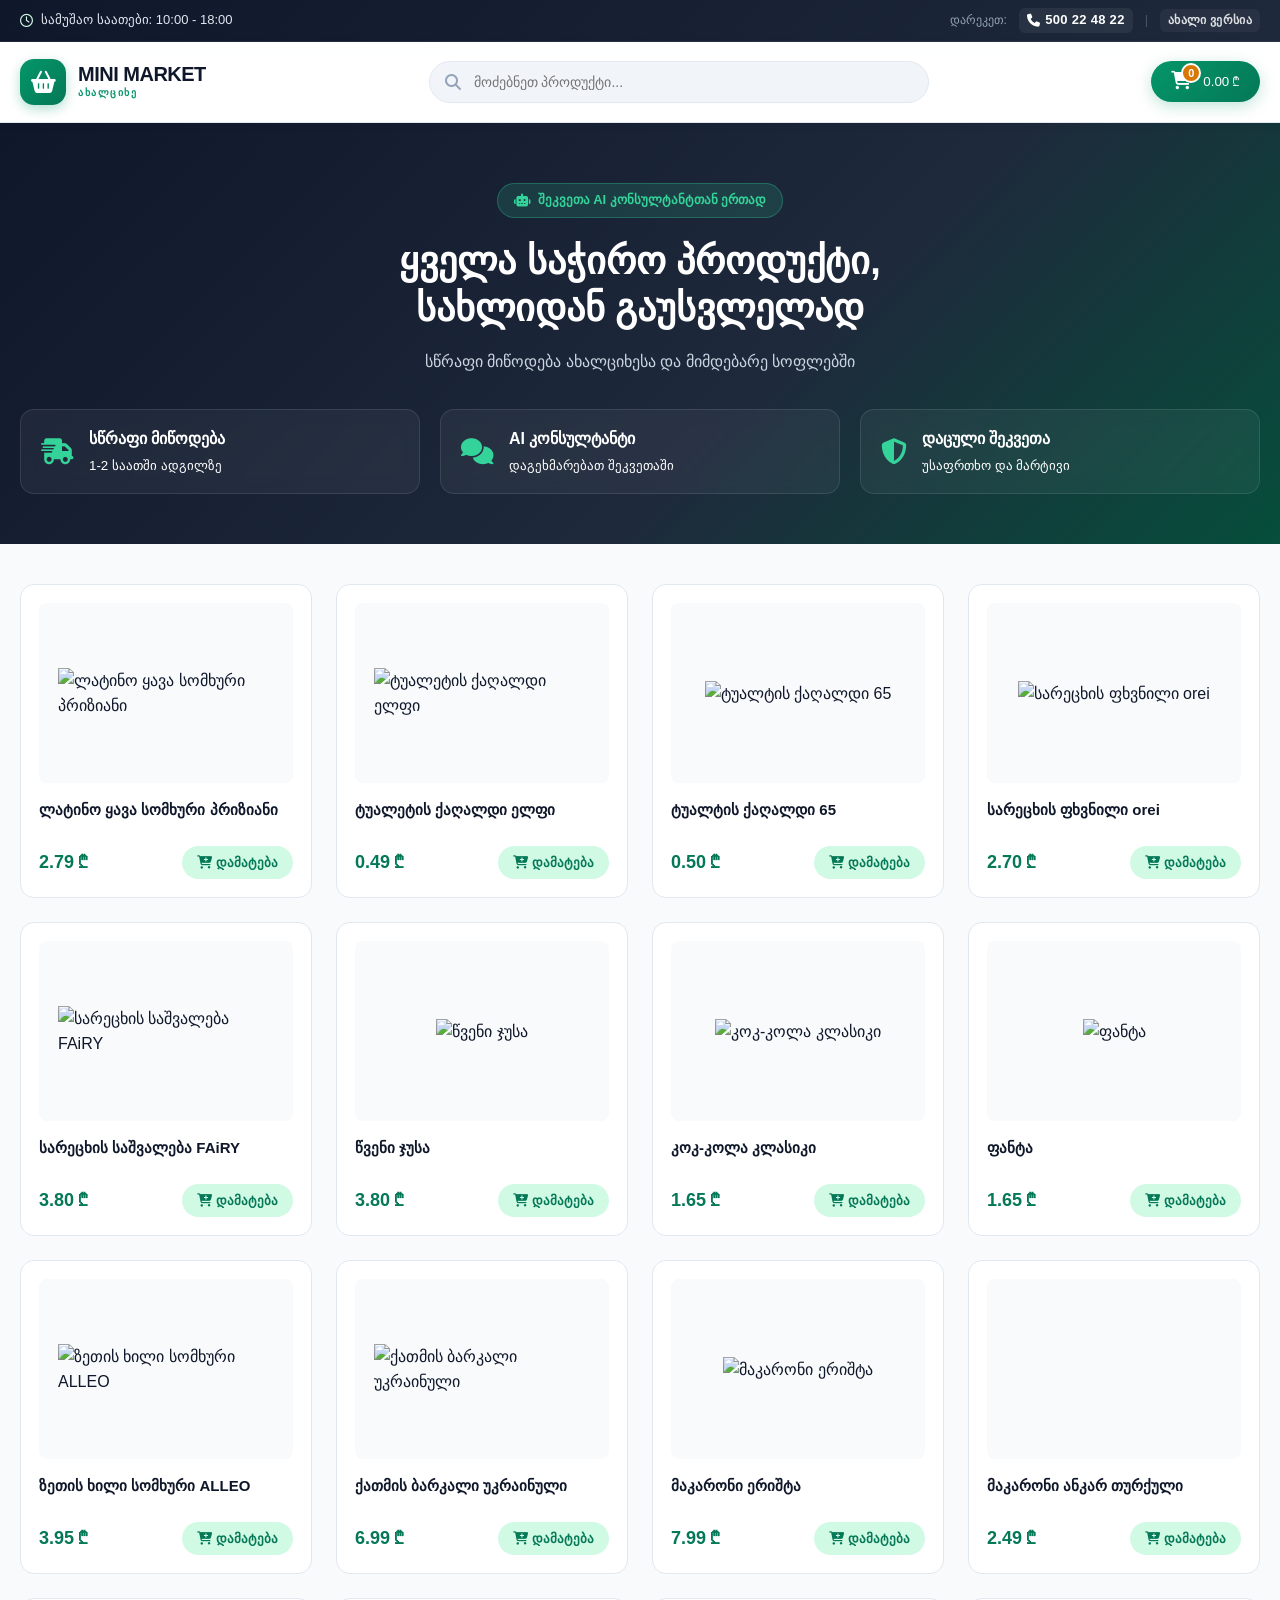
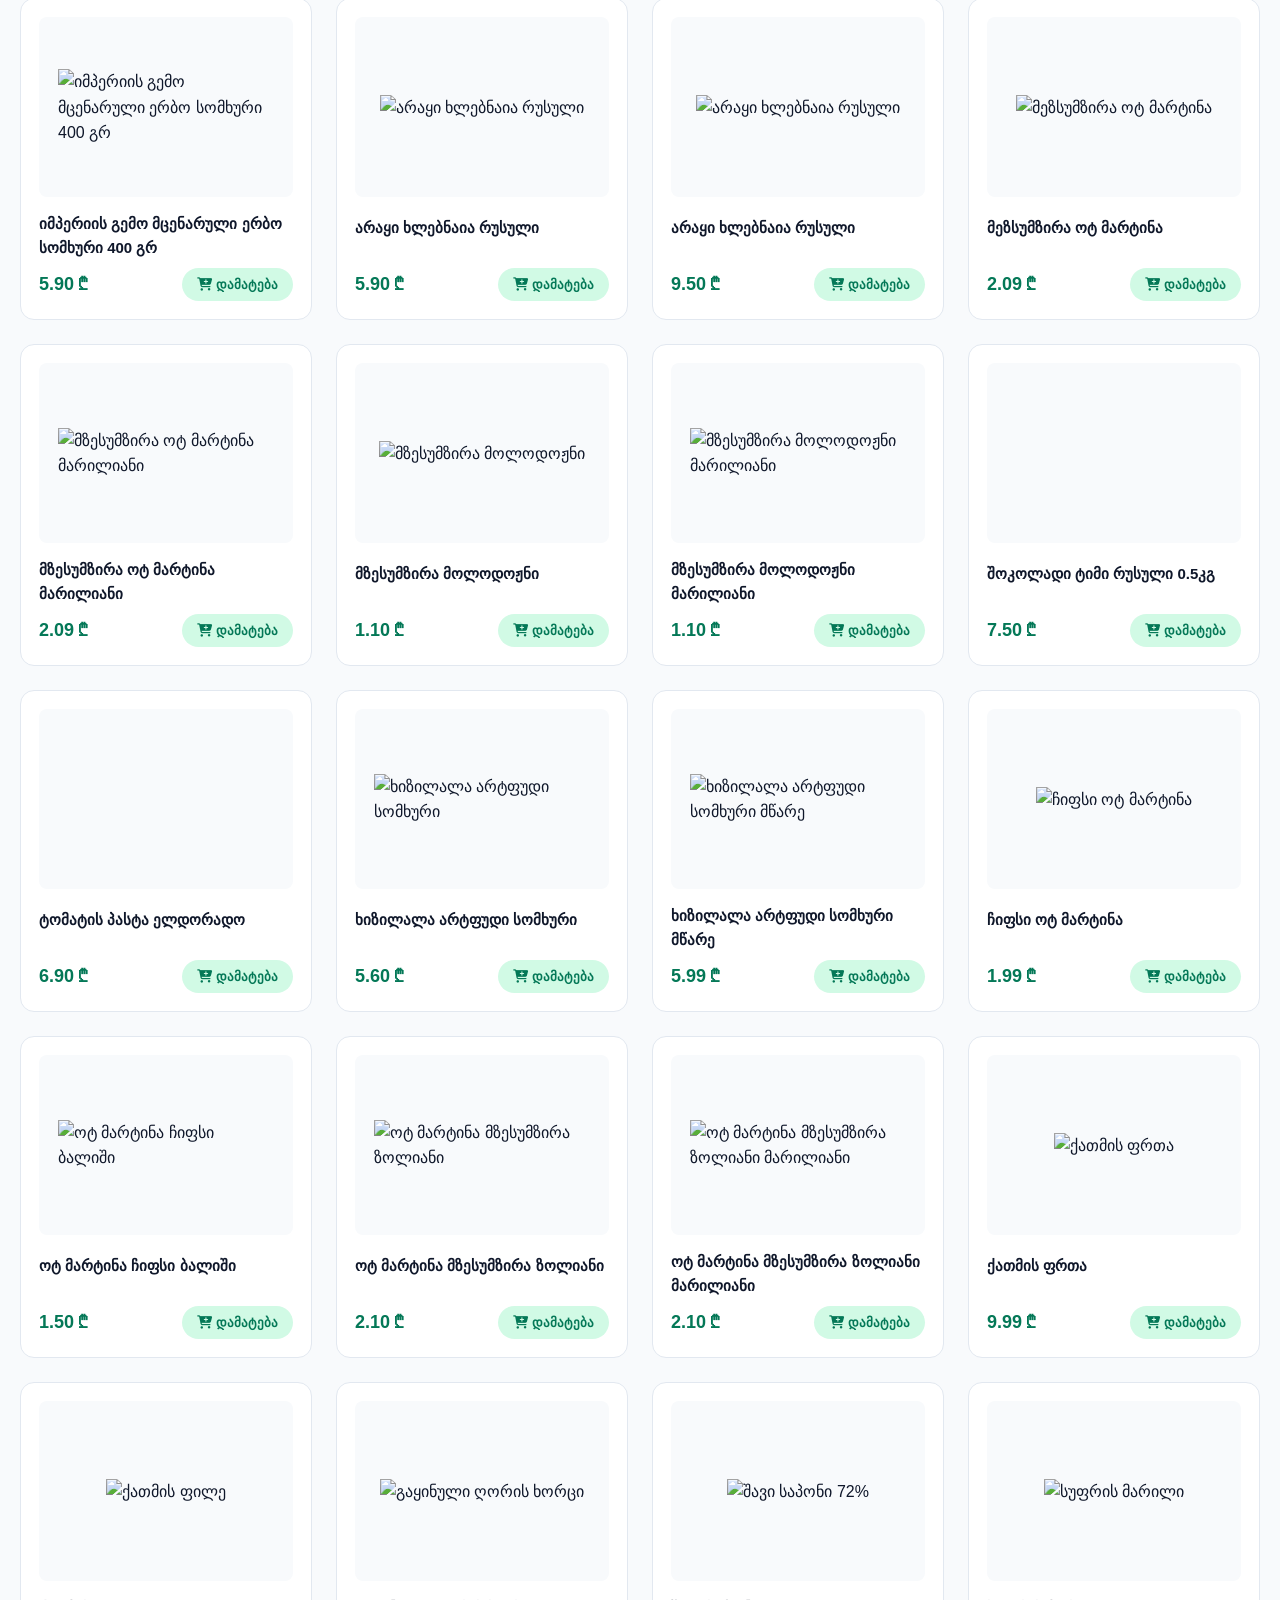
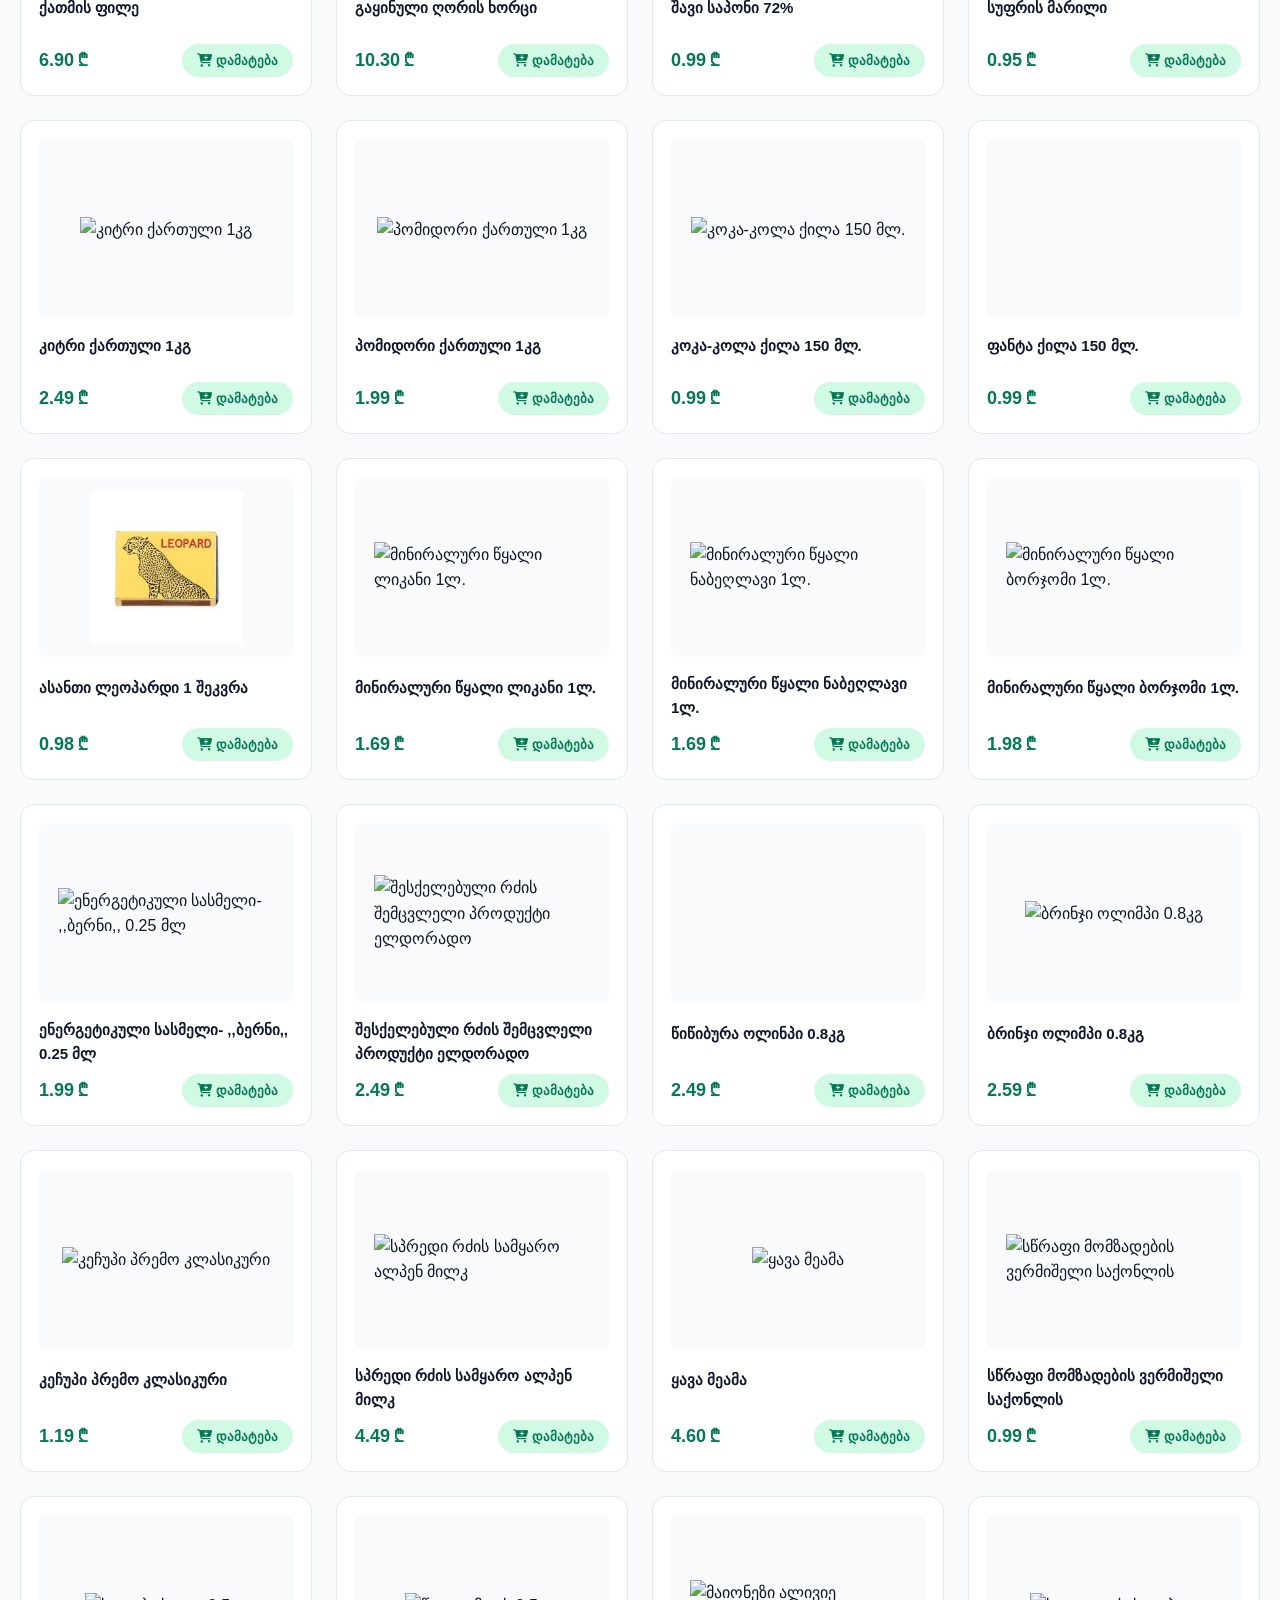
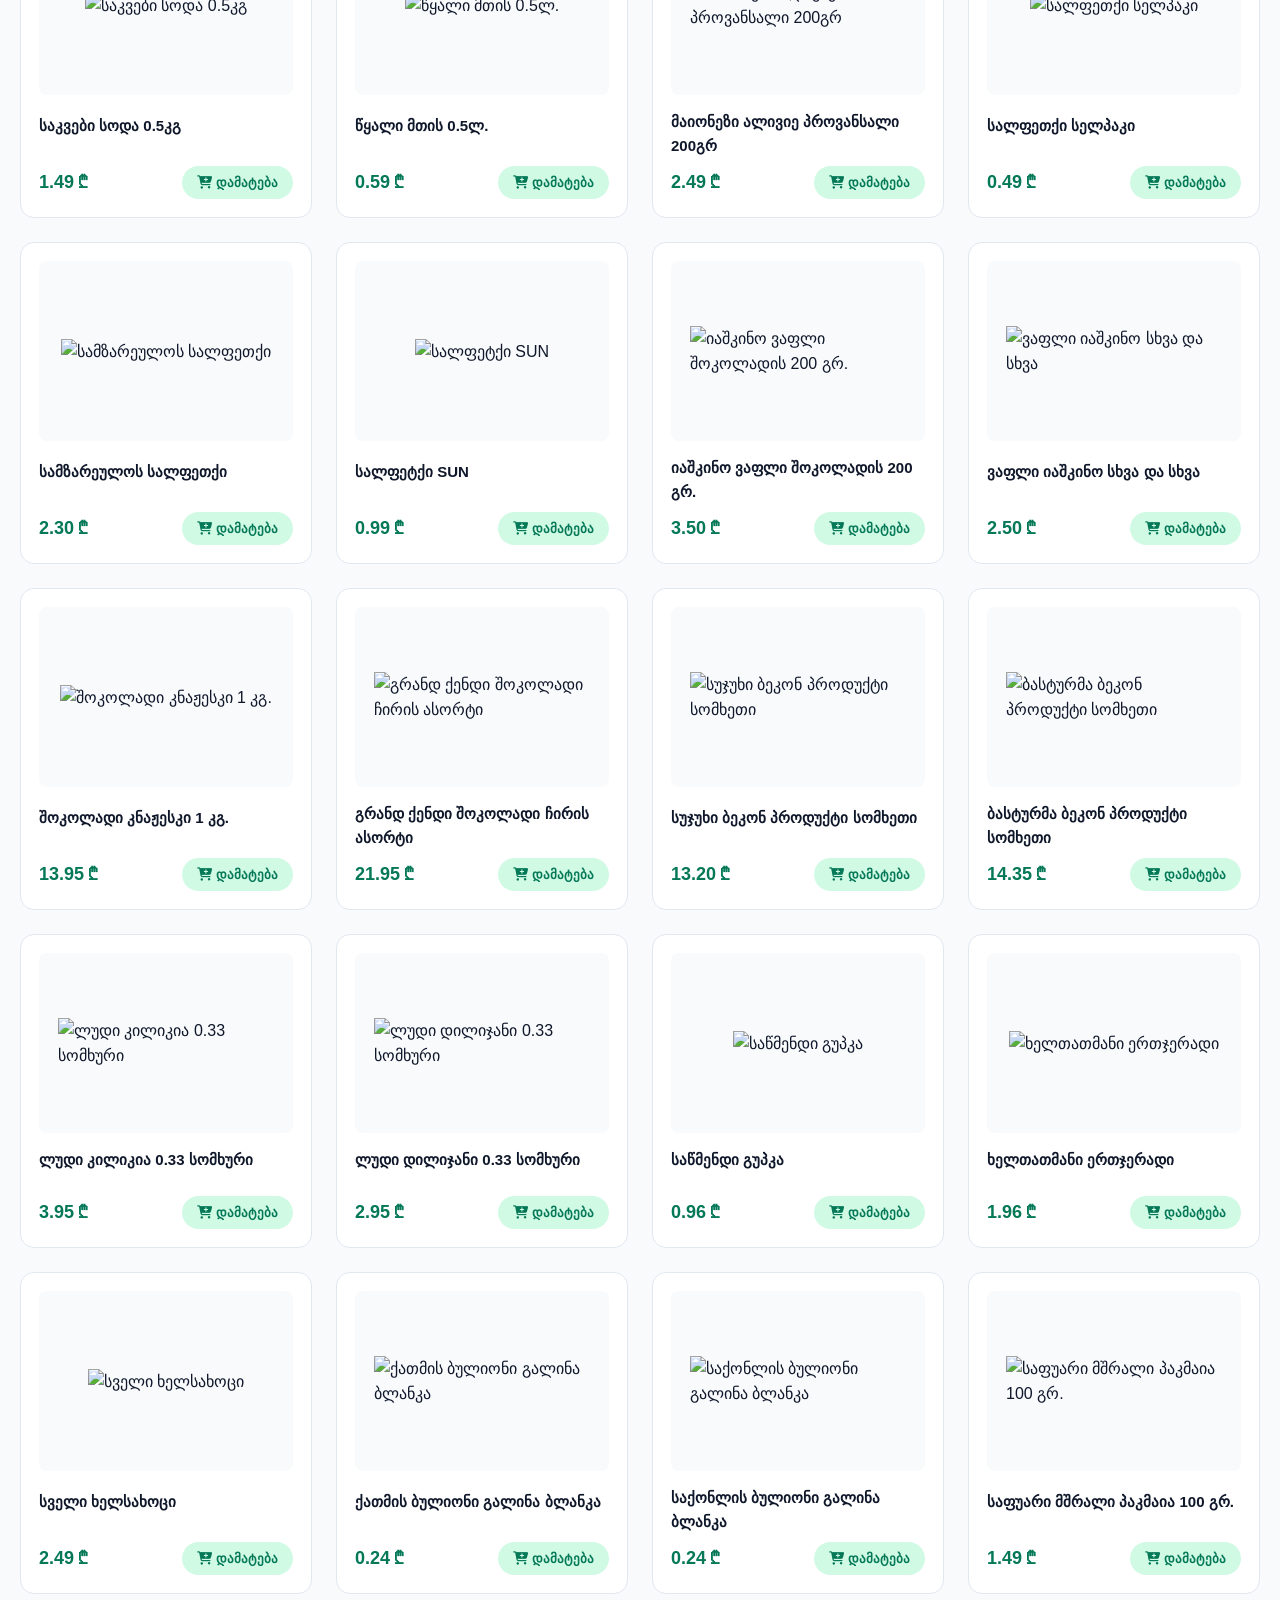
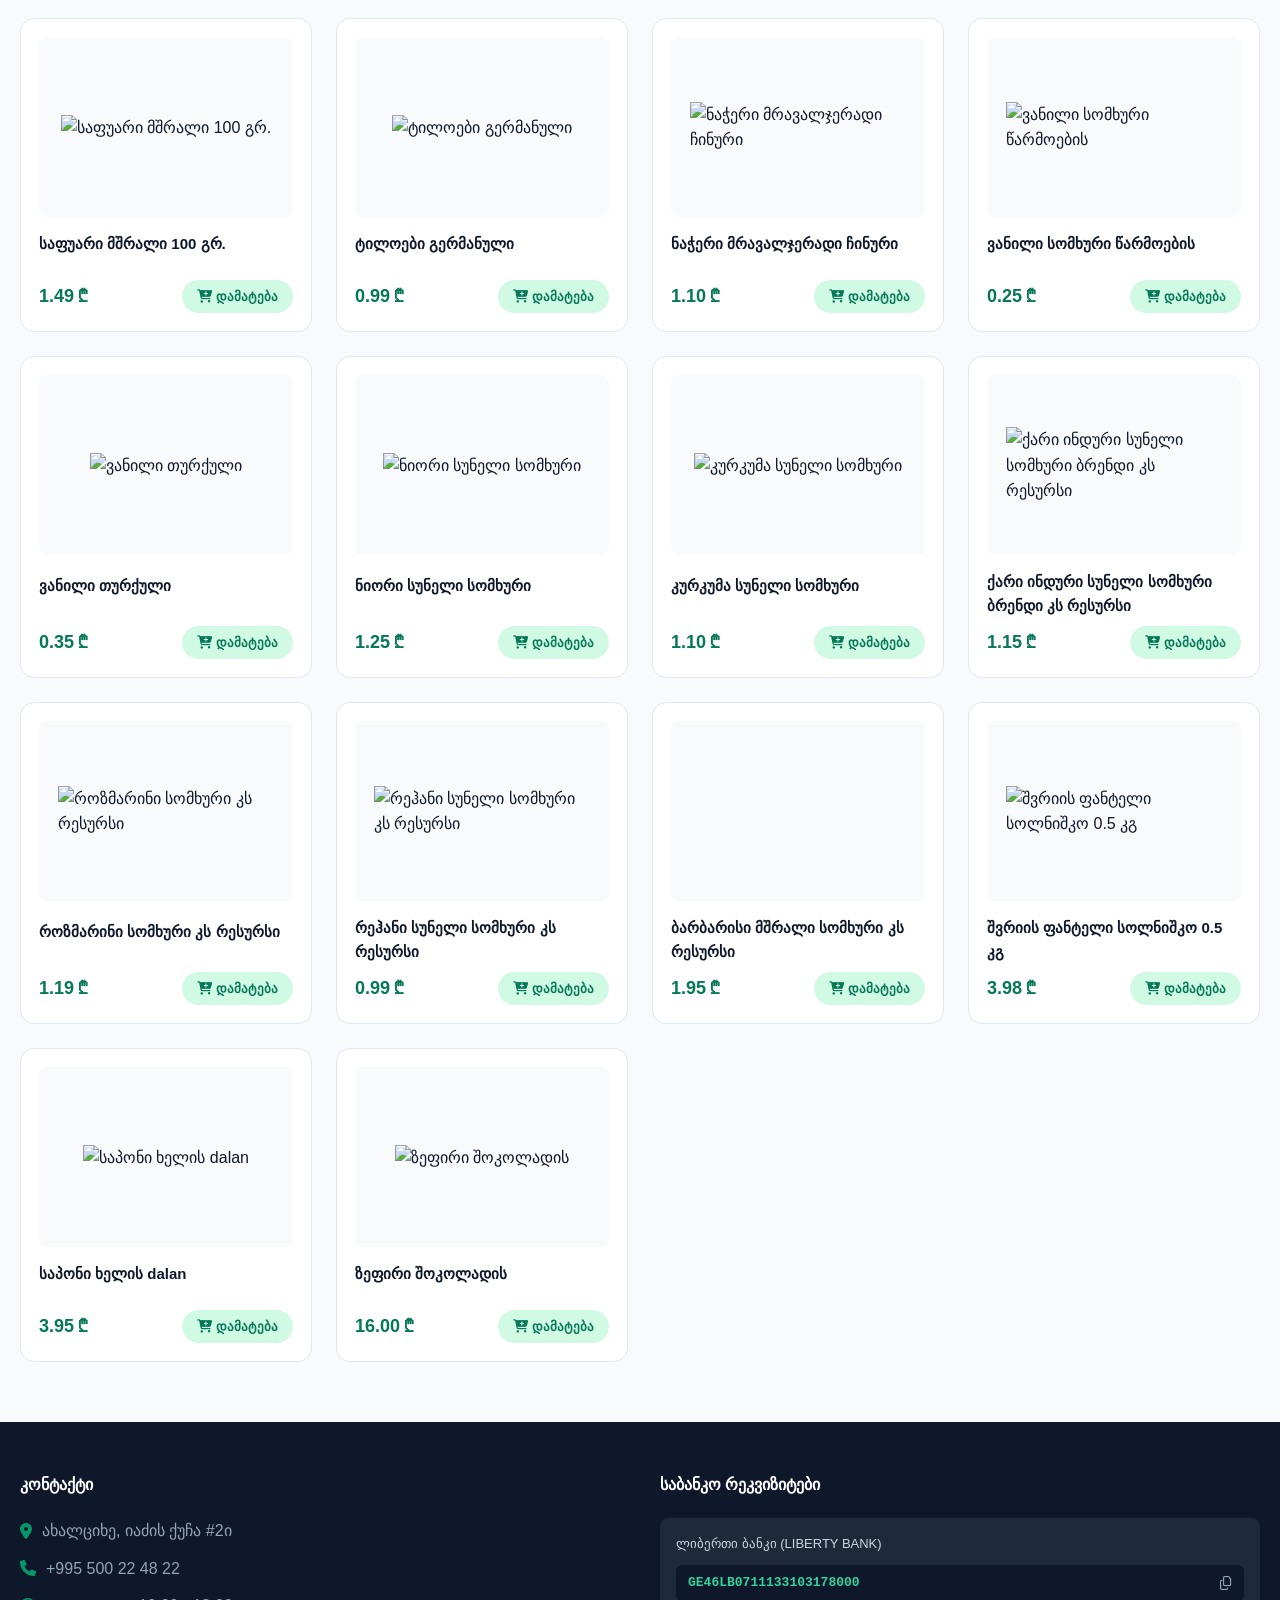
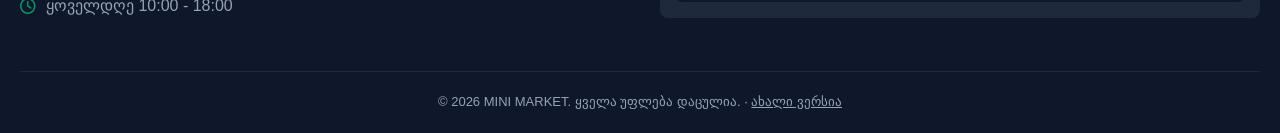
==== commit 6db50ecb: "Update old.html" ====
--- a/old.html
+++ b/old.html
@@ -6,6 +6,15 @@
 <title>MINI MARKET | ძველი ვერსია</title>
 <link rel="stylesheet" href="https://cdnjs.cloudflare.com/ajax/libs/font-awesome/6.5.1/css/all.min.css">
 <link rel="stylesheet" href="style-old.css">
+
+<!-- Google Analytics 4 (Measurement ID: G-XNJV1GVPQS) -->
+<script async src="https://www.googletagmanager.com/gtag/js?id=G-XNJV1GVPQS"></script>
+<script>
+    window.dataLayer = window.dataLayer || [];
+    function gtag(){dataLayer.push(arguments);}
+    gtag('js', new Date());
+    gtag('config', 'G-XNJV1GVPQS');
+</script>
 </head>
 <body>
 
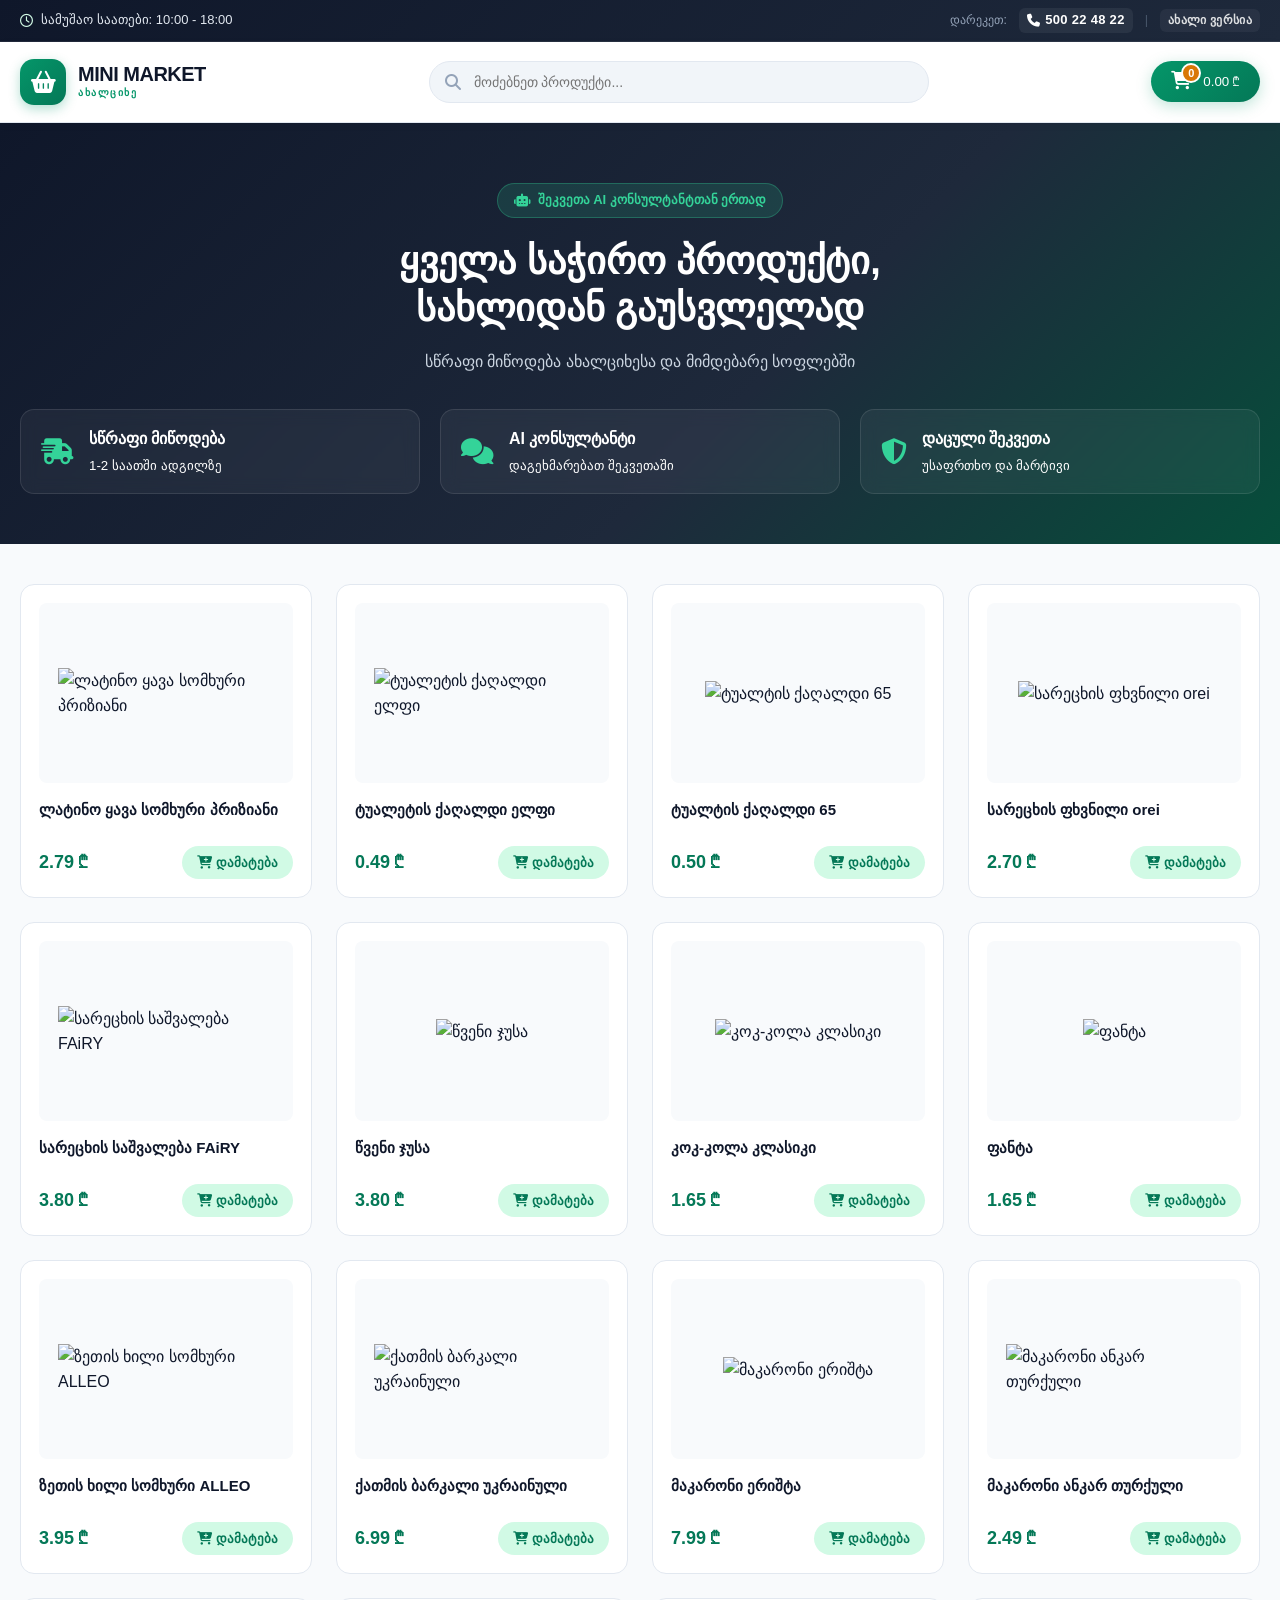
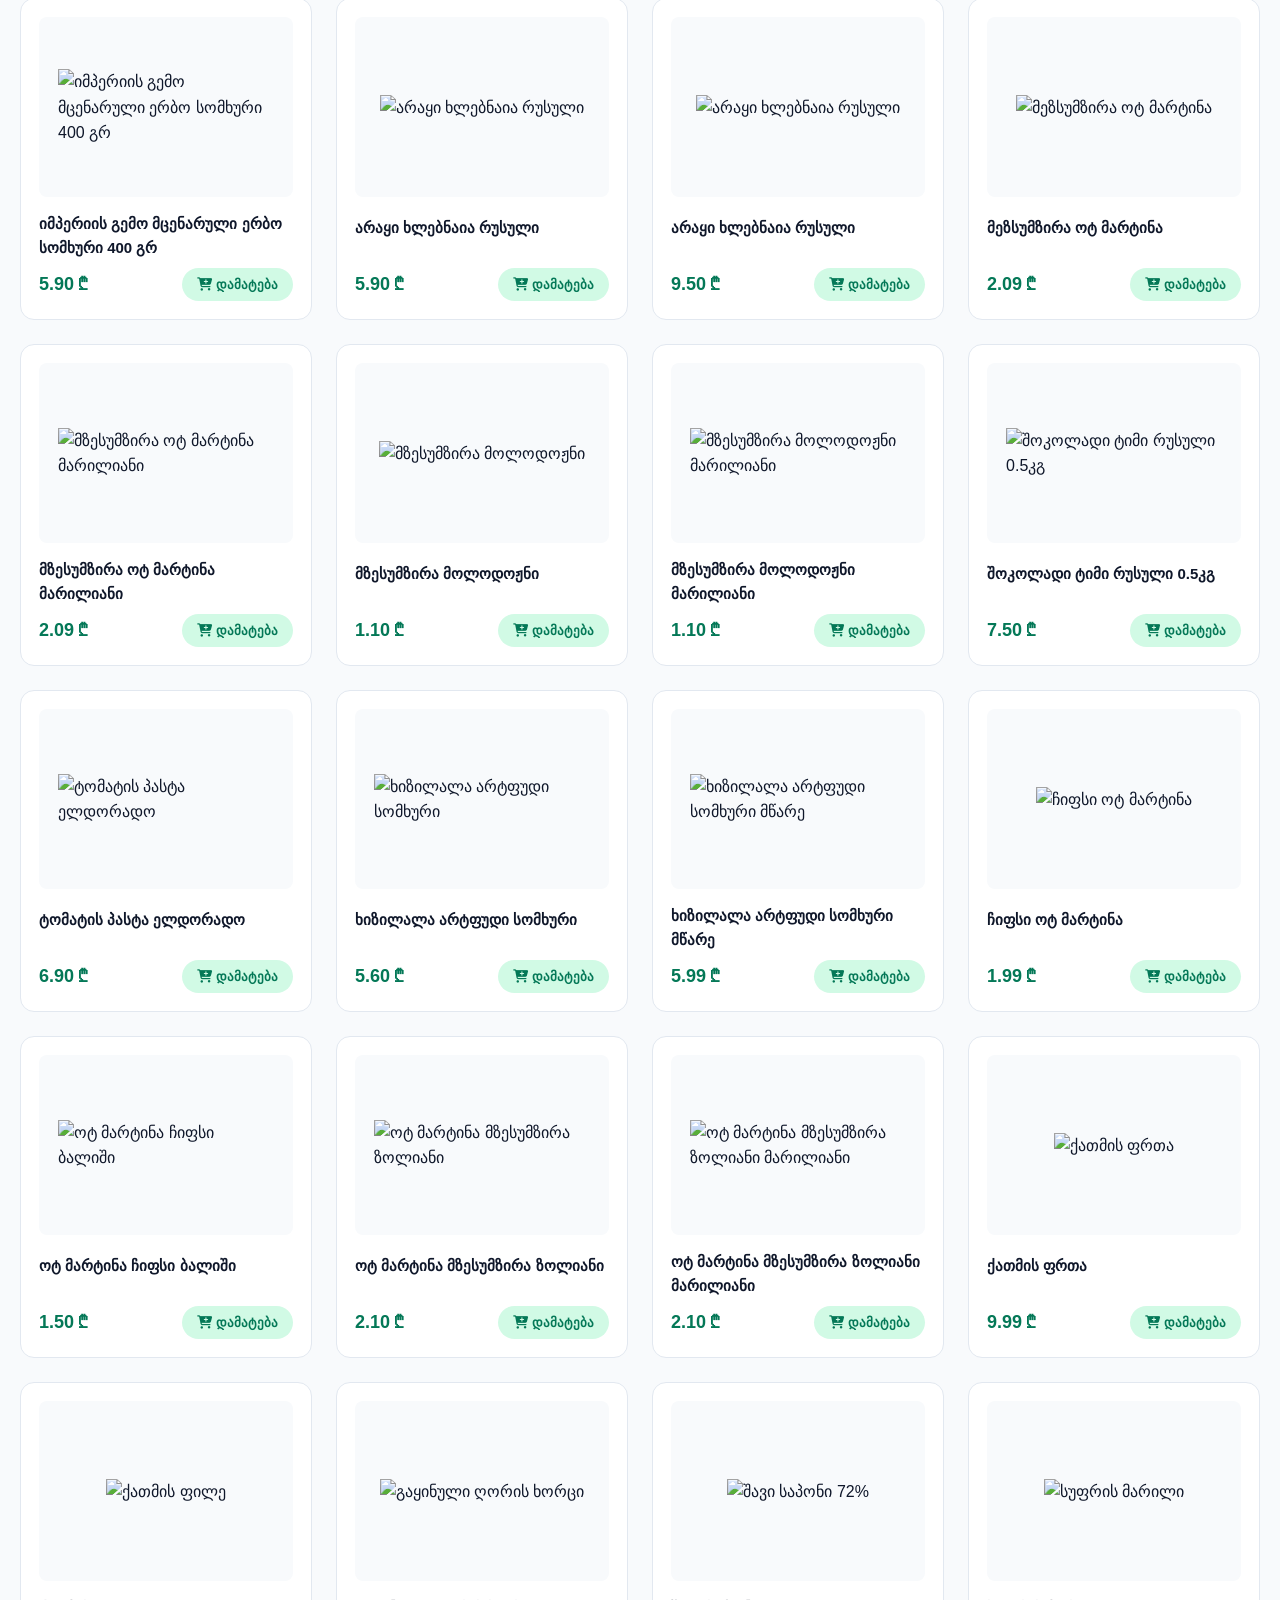
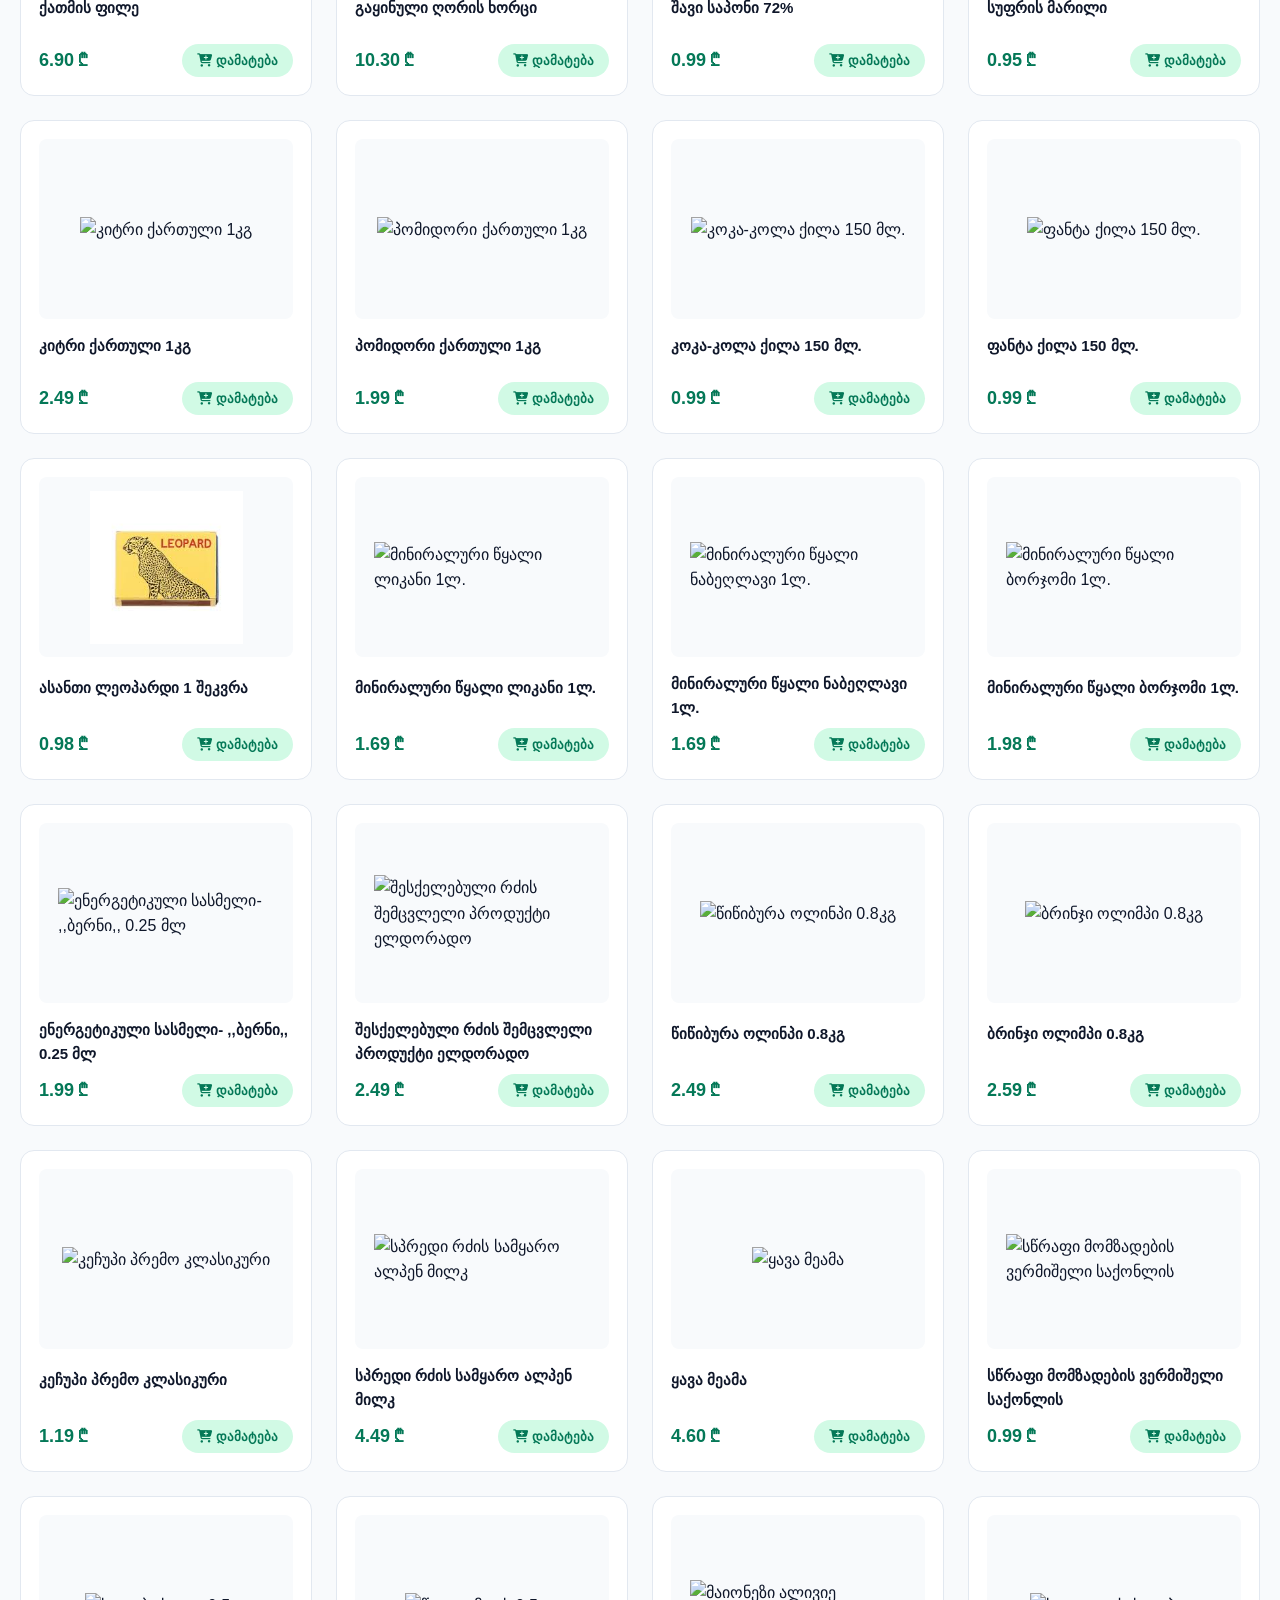
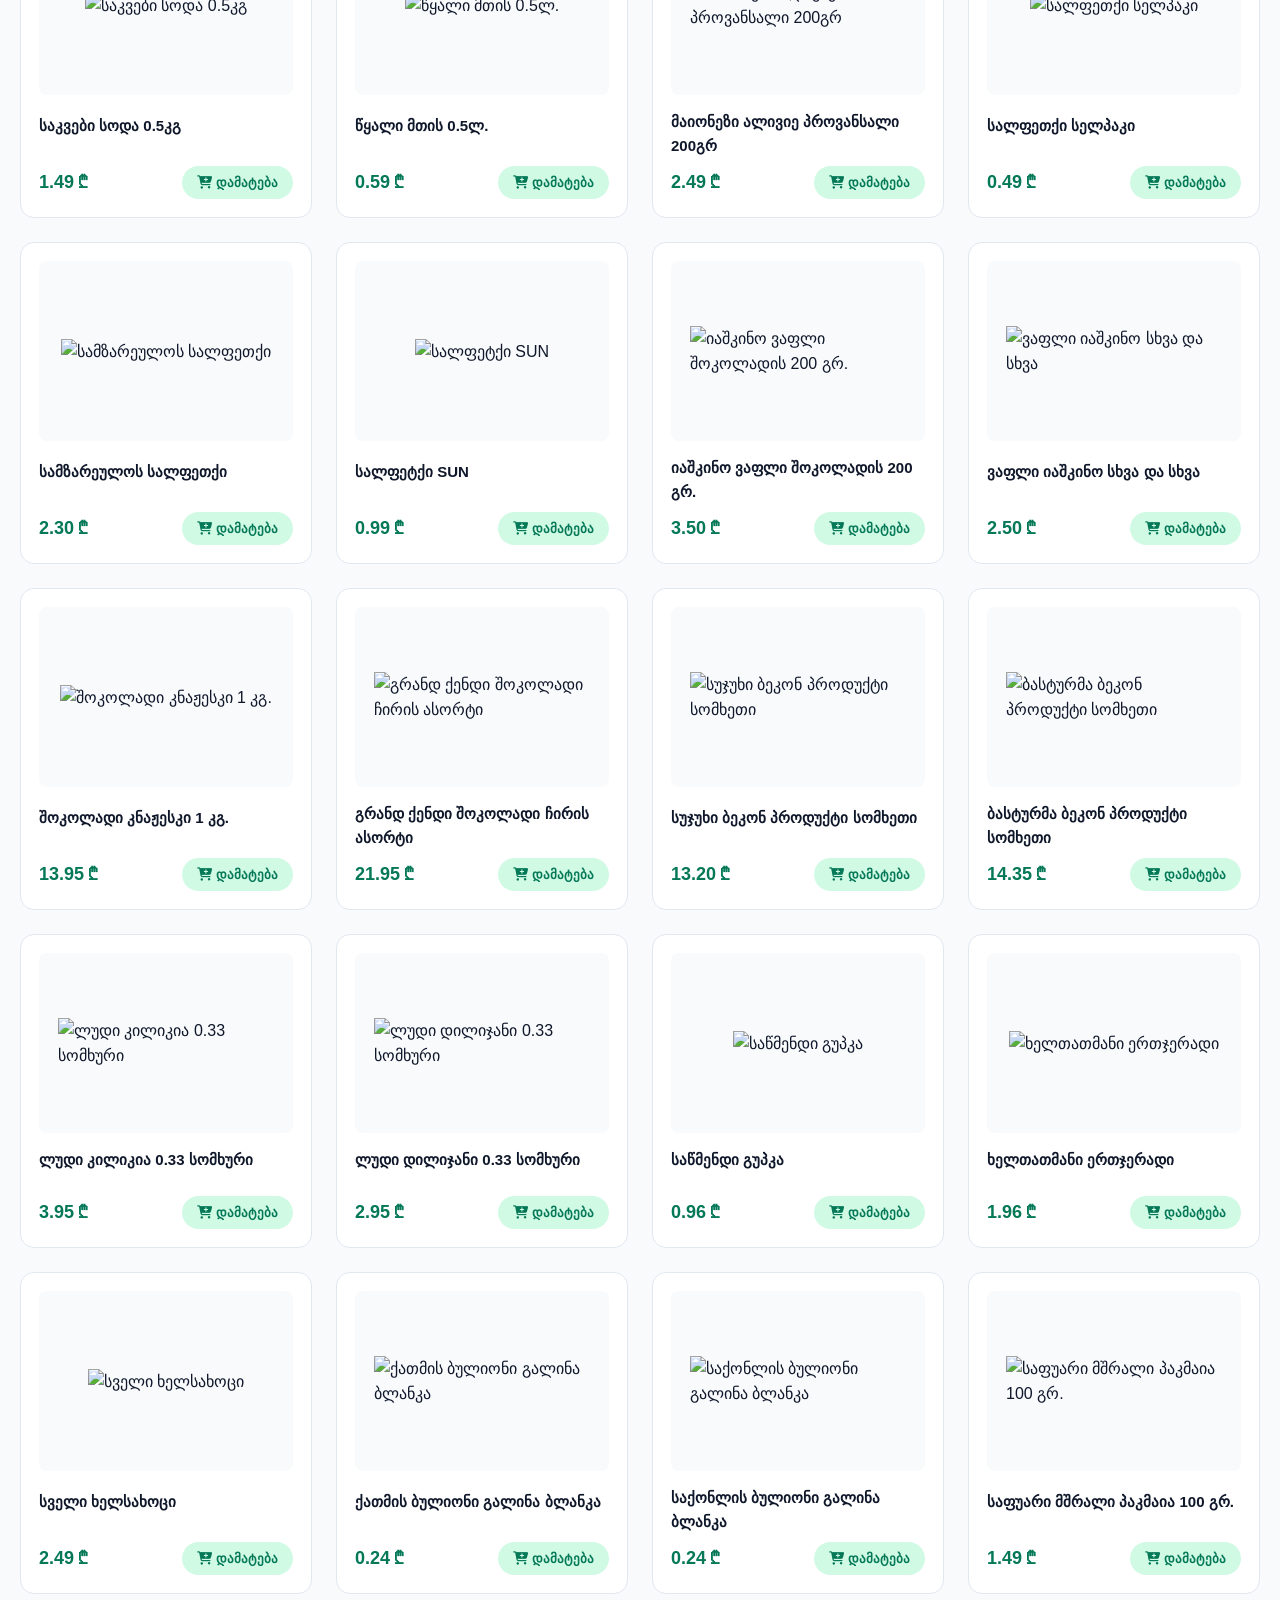
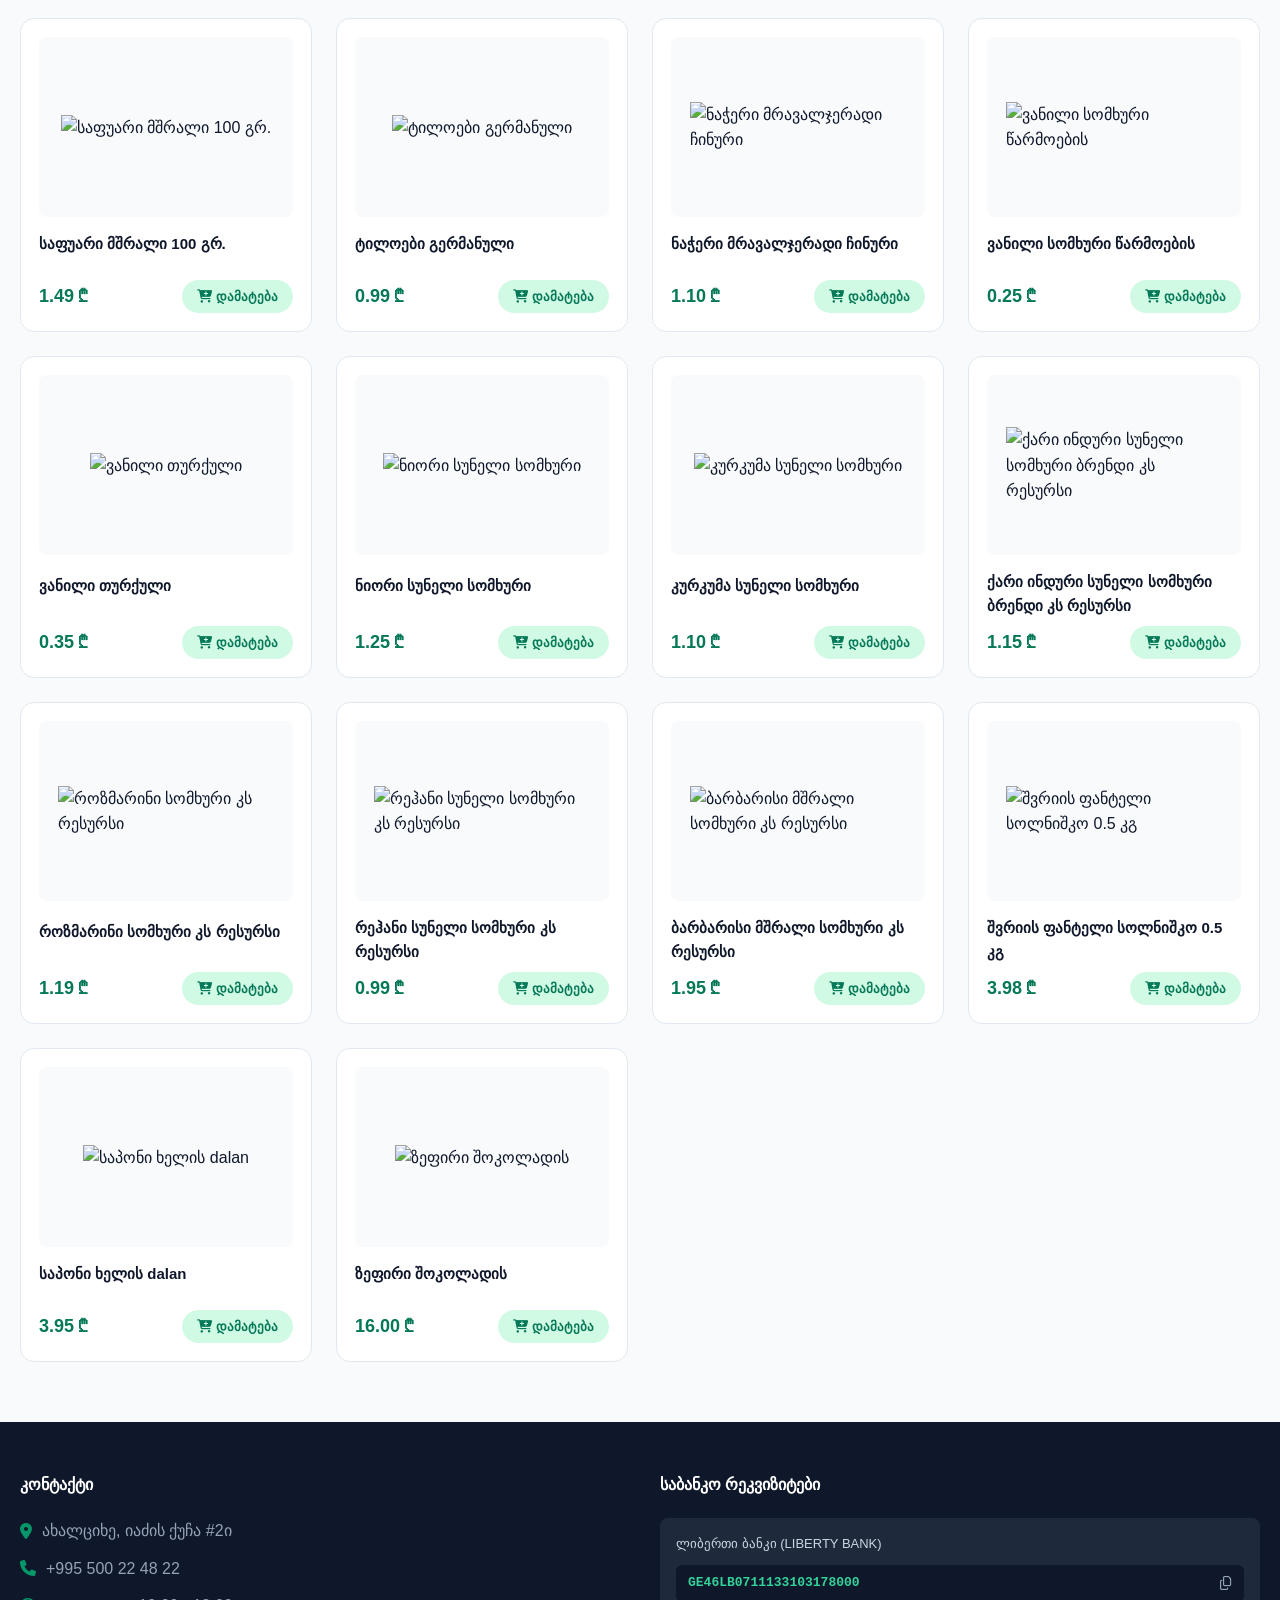
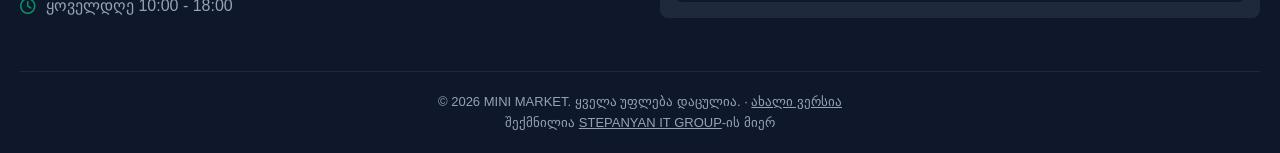
==== commit 7c3e4c89: "Update old.html" ====
--- a/old.html
+++ b/old.html
@@ -112,6 +112,7 @@
         <div class="footer-bottom">
             <div class="container">
                 <p>© 2026 MINI MARKET. ყველა უფლება დაცულია. · <a href="index.html">ახალი ვერსია</a></p>
+                <p class="footer-credit">შექმნილია <a href="https://stepit.duckdns.org" target="_blank" rel="noopener">STEPANYAN IT GROUP</a>-ის მიერ</p>
             </div>
         </div>
     </div>
@@ -169,3 +170,4 @@
 <script src="script-old.js"></script>
 </body>
 </html>
+
